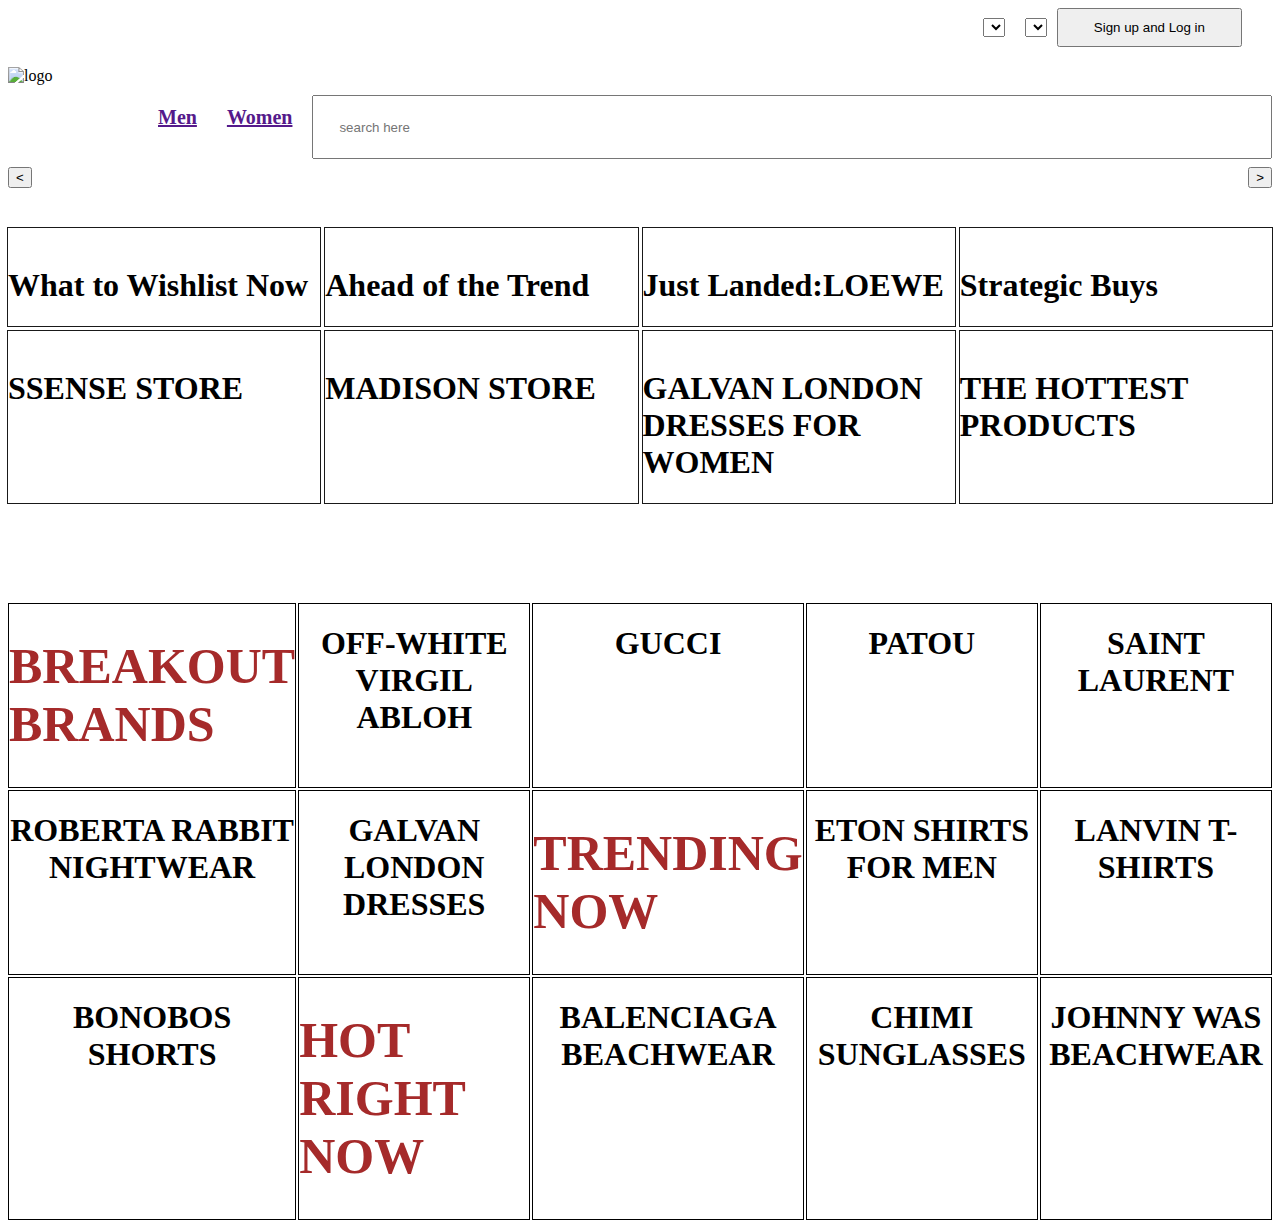
==== index.html @ 96a15fc2 "Add files via upload" ====
<!DOCTYPE html>
<html lang="en">
<head>
    <meta charset="UTF-8">
    <meta http-equiv="X-UA-Compatible" content="IE=edge">
    <meta name="viewport" content="width=device-width, initial-scale=1.0">
    <title>Document</title>
       <link rel="stylesheet" href="index.css">
</head>
<body>
    
    <!--***************************************** login and sign top**************************** -->
    <div id="top">
      <select name="
      " id=""></select>
      <select name="" id=""></select>
      <button>Sign up and Log in</button>
    </div>

    <!--****************************** nav****************************  -->
<header>
    <nav class="flex">
        <div class="left flex">
            <img src="C:\Users\vivek\Desktop\Vogue\VOGUECOM (2).png" alt="logo">
            <ul>
                <li > <a href="">Men</a></li>
                <li><a href="">Women</a></li>
            </ul>

        </div>
       
        <input type="text" placeholder="search here">
    </nav>
   
</header>
            
      <!-- ***************silde****************** -->
<div class="main-slid">

    <div><button id="prev"> 
             <</button>
    </div>

    <div class="main-carousel">
        <img src="" alt="" class="img1">
        <!-- <img src="" alt="" class="img2">
        <img src="" alt="" class="img2"> -->

        <!-- <div class="cell"> <img src="" alt=""  class="img1">
    </div>
    <div class="cell"> <img src="" alt=""  class="img1"></div> -->

    </div>
    <div><button id="next">></button></div>

</div>
    <!--******************************* midddddddd ***************************************-->
<div id="mid">
    <div>
        <img src="https://cdna.lystit.com/cms/5_C90_EA_3_D_C641_4_C59_AEE_7_729_E7036_BCF_1_ea93f2a099.PNG" alt="">
    <h1>What to Wishlist Now</h1>
    </div>

   <div>
    <img src="https://cdna.lystit.com/480/480/r/cms/f78e6396_e4f3_4c06_b8da_e9a03e5cd2e6_8a37c6d66c.png" alt="">
    <h1>Ahead of the Trend</h1>
   </div>
  <div>
    <img src="https://cdna.lystit.com/cms/791d5cce_14ec_4b7a_b6df_6cb35f1abf9c_0e299e3b12.png" alt="">
    <h1>Just Landed:LOEWE</h1>
  </div>
   <div>
    <img src="https://cdna.lystit.com/cms/Q4_Nov_Lyst_Homepage_Top_Lyst_Banner_600x600_US_8d5732b497.jpg" alt="">
    <h1>Strategic Buys</h1>
   </div>
  <div>  <img src="https://cdna.lystit.com/cms/ssense_600_x_600_woman_a1d11da9ce.jpg" alt="">
    <h1>SSENSE STORE</h1></div>
    <div>
        <img src="https://cdna.lystit.com/cms/600x600_Boden_7_Nov_6e206863ac.jpg" alt="">
   <h1>MADISON STORE</h1>
    </div>
   <div>
    <img src="https://cdna.lystit.com/cms/madison_beverly_hills_lyst_63f59bd7db.jpg" alt="">
    <h1>GALVAN LONDON DRESSES FOR WOMEN</h1>
   </div>
    <div>
        <img src="https://cdna.lystit.com/cms/b64f1667_734e_4565_ada8_f8fd0a6fefc9_0fac2b73d5.png" alt="">
   <h1>THE HOTTEST PRODUCTS</h1>
    </div>
</div>

<!--  *****************mid below********************************-->

<div id="mid-below">
    <div>
        <h1 class="bold">
            BREAKOUT <br>
            BRANDS
            </h1> 
    </div>

        <div>
            <h1>  OFF-WHITE VIRGIL ABLOH</h1>
            <img src="https://cdna.lystit.com/cms/designer_rail_off_white_co_virgil_abloh_d8c6b37a9f.jpeg" alt="">
                
        </div>
        <div>
            <h1>GUCCI</h1>
            <img src="https://cdna.lystit.com/cms/designer_rail_gucci_eca9e74796.jpg" alt="">
            
        </div>

        <div>
            <h1>PATOU</h1>
            <img src="https://cdna.lystit.com/cms/My_Post_81_76121ffa01.jpg" alt="">
            
        </div>

        <div>
            <h1>SAINT LAURENT</h1>
            <img src="https://cdna.lystit.com/cms/designer_rail_dolce_gabbana_bcb7049bb0.jpeg" alt="">
            
        </div>


        <div>
            <h1>

                ROBERTA RABBIT  NIGHTWEAR</h1>
            <img src="https://cdna.lystit.com/cms/roberta_roller_rabbit_480eb63ae6.jpg" alt="">
            
        </div>
      

        <div>
            <h1>GALVAN LONDON DRESSES</h1>
            <img src="https://cdna.lystit.com/cms/galvan_dress_cb31d2b319.jpg" alt="">
            
        </div>
        <div>
            <h1 class="bold">
                TRENDING <br>
                NOW
                </h1> 
        </div>

        <div>
            <h1>ETON SHIRTS FOR MEN</h1>
            <img src="https://cdna.lystit.com/cms/eton_sweden_shirt_da4fff6982.jpg" alt="">
            
        </div>

        <div>
            <h1>  LANVIN T-SHIRTS</h1>
            <img src="https://cdna.lystit.com/cms/lanvin_shirt_8ae9c5a0a3.jpg" alt="">
            
        </div>


        <div>
            <h1>BONOBOS SHORTS</h1>
            <img src="https://cdna.lystit.com/cms/bonobos_shorts_6a3e83ea91.jpg" alt="">
            
        </div>

        <div>
            <h1 class="bold">
                HOT RIGHT <br>
                NOW
                </h1> 
        </div>


        
        <div>
            <h1> BALENCIAGA BEACHWEAR </h1>
            <img src="https://cdna.lystit.com/cms/balenciaga_swimwear_a06622c701.jpg" alt="">
            
        </div>


        
        <div>
            <h1> CHIMI SUNGLASSES
               </h1>
            <img src="https://cdna.lystit.com/cms/chimi_sunglasses_1629b146e4.jpg" alt="">
            
        </div>

        
        <div>
            <h1>JOHNNY WAS BEACHWEAR </h1>
            <img src="https://cdna.lystit.com/cms/johnny_was_beachwear_812a36ae2c.jpg" alt="">
            
        </div>
<!-- 
        <div>

            <h1></h1>
            <img src="" alt="">
        </div> -->
</div>

</body>
</html>
<script src="INDEX.JS"></script>
---- index.css ----
.flex {
    display: flex;


}

.left>img {
    width: 100px;
    height: 100px;
}



ul {
    display: flex;
    /* justify-content: center; */
    align-items: center;
}

ul>li {
    list-style: none;
    padding: 10px;
    font-size: 20px;
    font-weight: bold;
    /* padding-left: 20px; */
    padding-right: 20px;
}

input {
    padding: 25px;
    height: 10px;
    width: 78.5%;
    margin-top: 28px;
}

#top {
    display: flex;
    justify-content: right;
    margin: auto;
    margin-bottom: 20px;

}

#top>select {
    margin: 10px;

}

#top>button {
    margin-right: 30px;
    padding: 10px 35px;
}




.main-carousel {
    display: flex;
    justify-content: space-around;
    width: 100%;
    margin: auto;
    align-items: center;
    margin-top: 20px;
}

.main-carousel img {
    width: 100%;
}



.main-slid {
    display: flex;
    align-items: center;
    justify-content: space-around;
}

#mid{
    display: grid;
    grid-template-columns: repeat(4,1fr);
    grid-template-rows: auto;
    gap: 5px;
    margin-top: 40px;
}
#mid>div>img{
width: 100%;
}

#mid-below{
    display: grid;
    grid-template-columns: repeat(5,1fr);
    grid-template-rows: auto;
    gap: 2px;
    margin-top: 100px;
}
#mid>div{
    box-shadow: rgba(255, 255, 255, 0.2) 0px 0px 0px 1px inset, rgba(0, 0, 0, 0.9) 0px 0px 0px 1px;
}
#mid-below>div>img{
    width: 100%;
    }
    #mid-below>div{
        text-align: center;
        /* box-shadow: rgba(255, 255, 255, 0.2) 0px 0px 0px 1px inset, rgba(0, 0, 0, 0.9) 0px 0px 0px 1px; */
        border: 1px solid black;
    }
.bold{
    font-weight: bolder;
    font-size: 50px;
    text-align: left;
    color: brown;
}
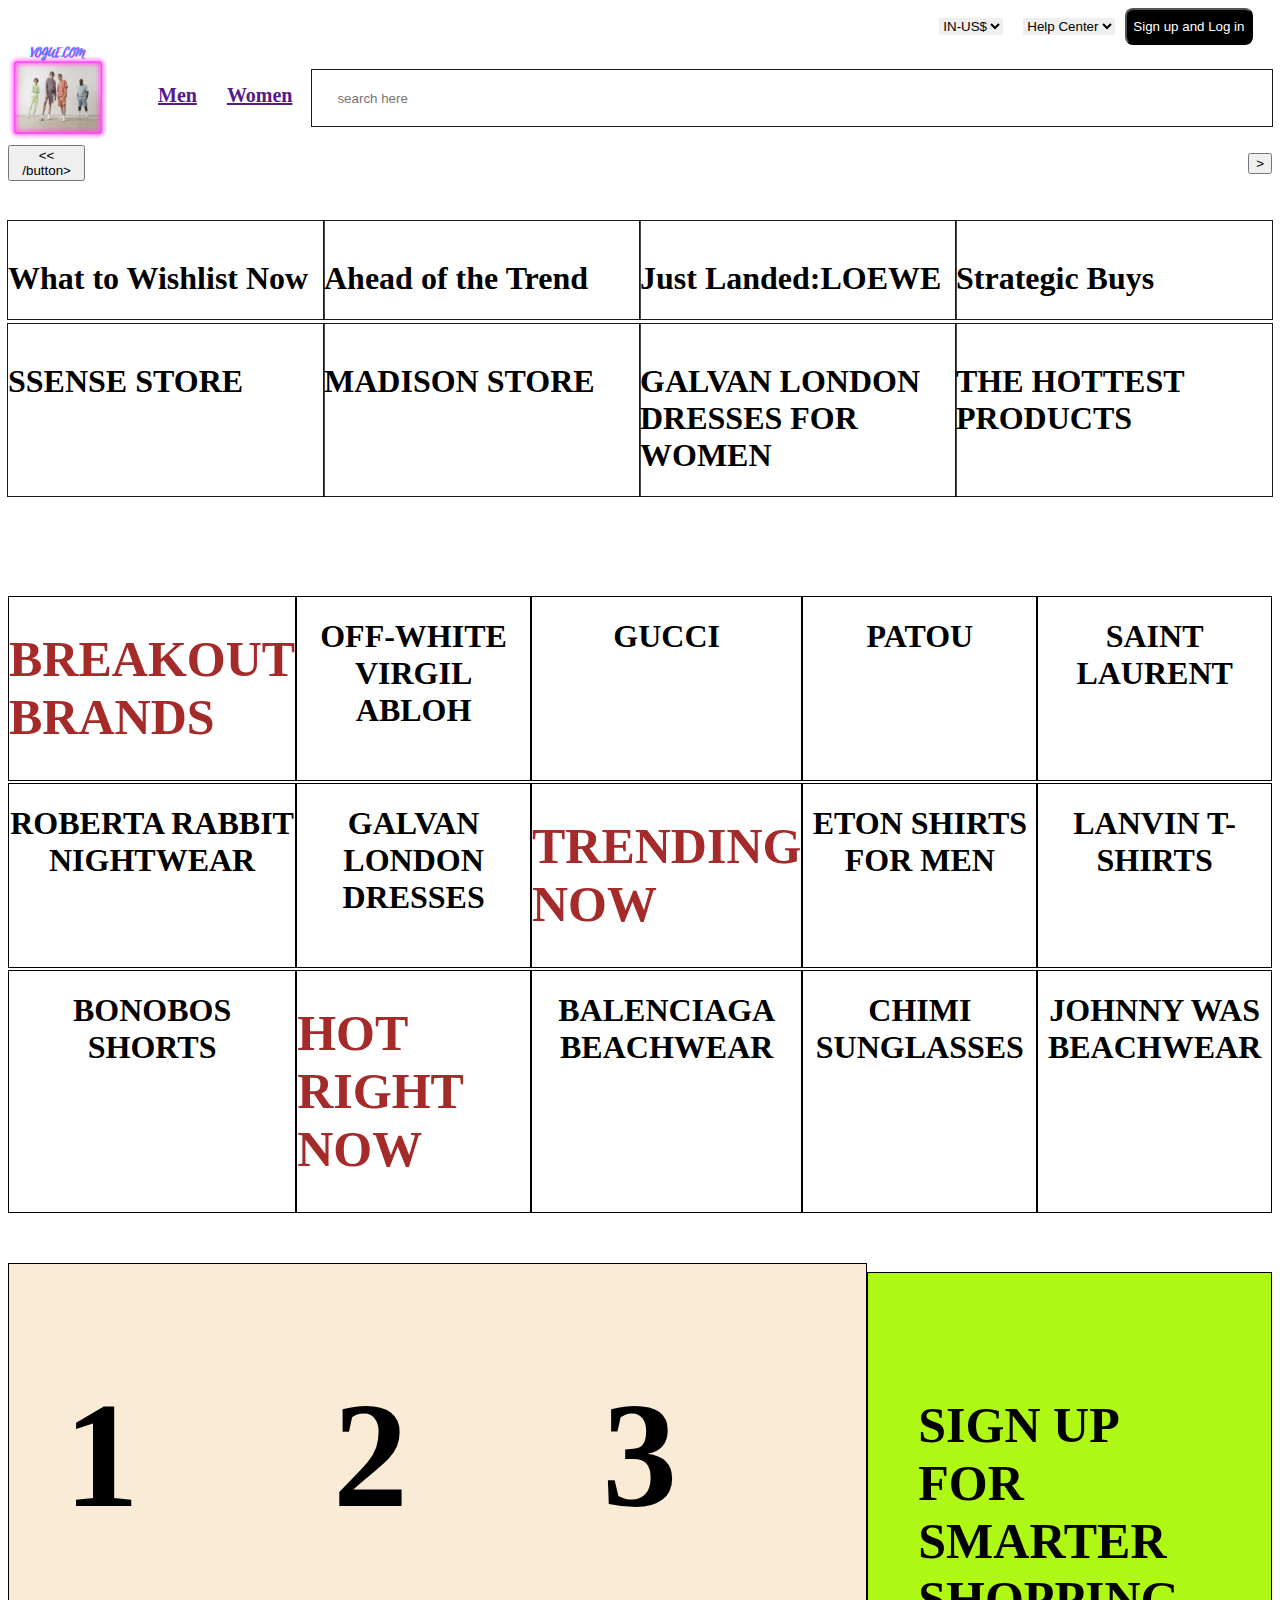
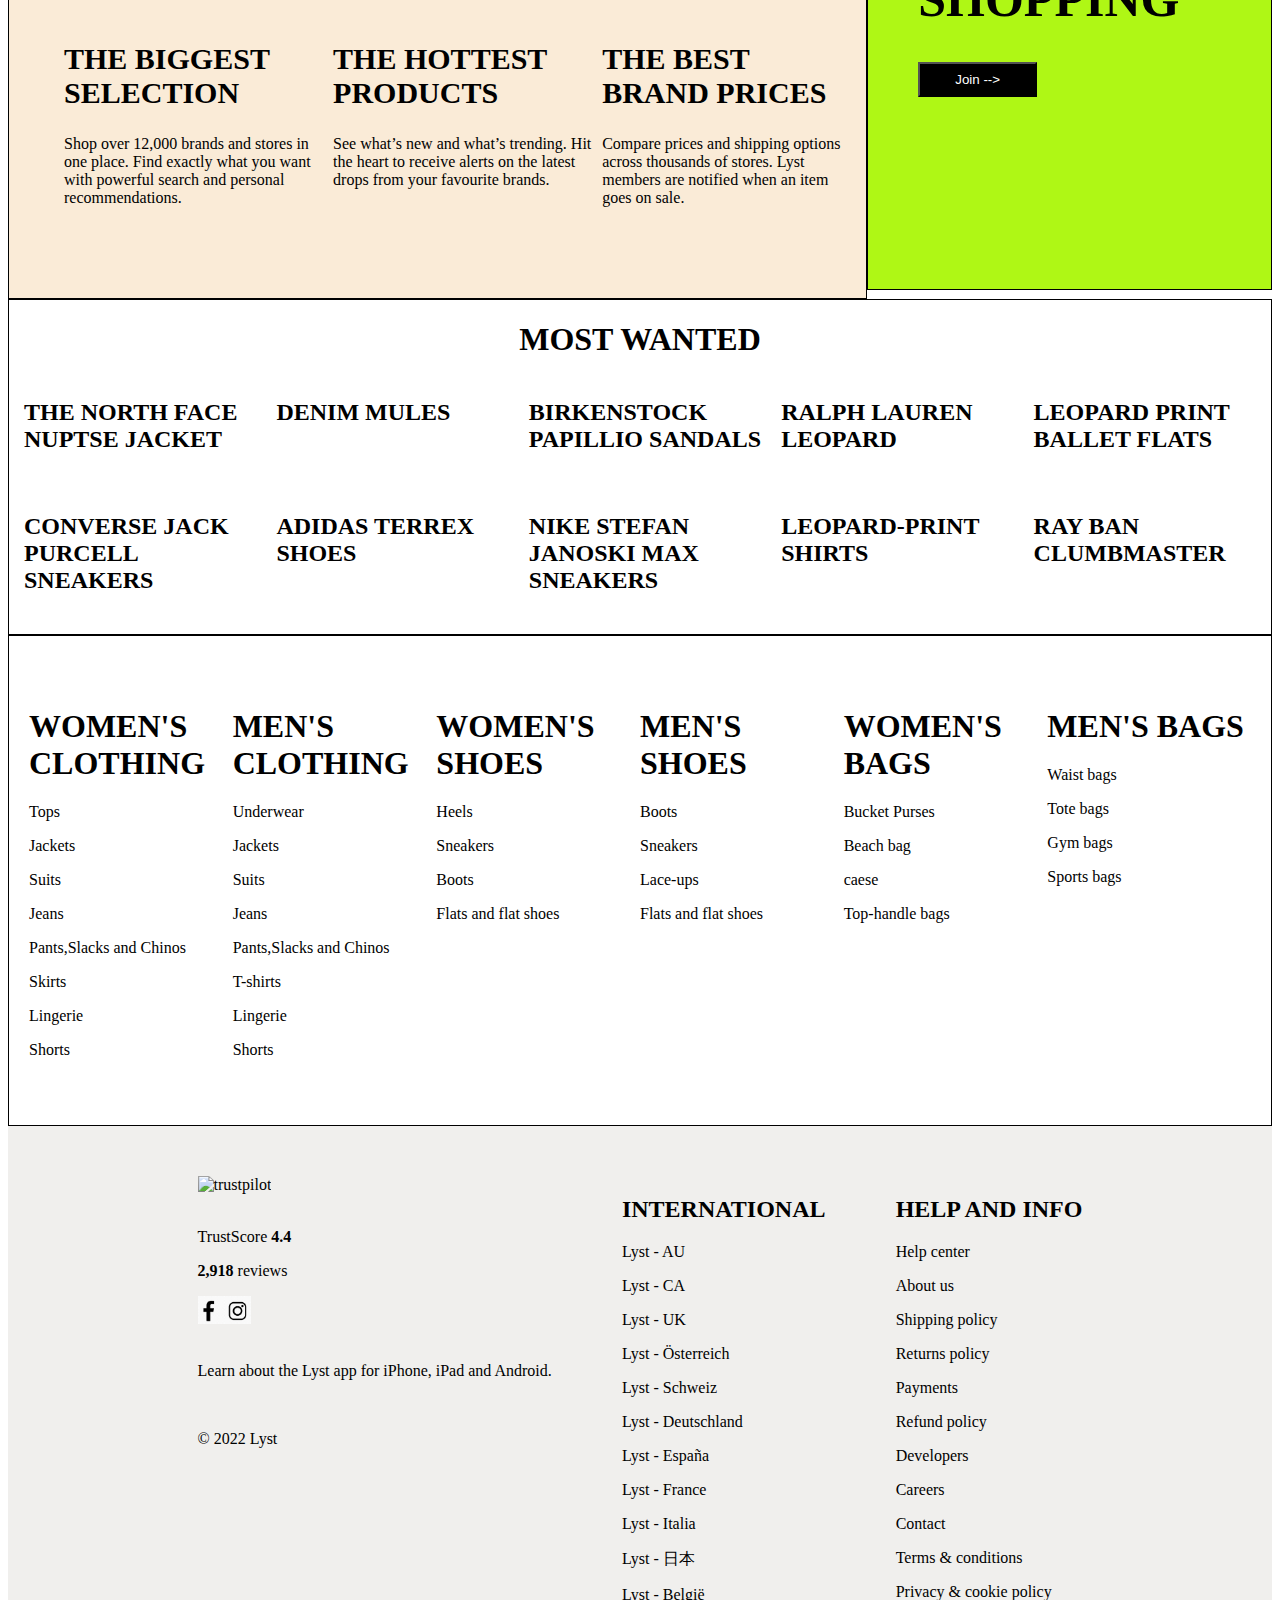
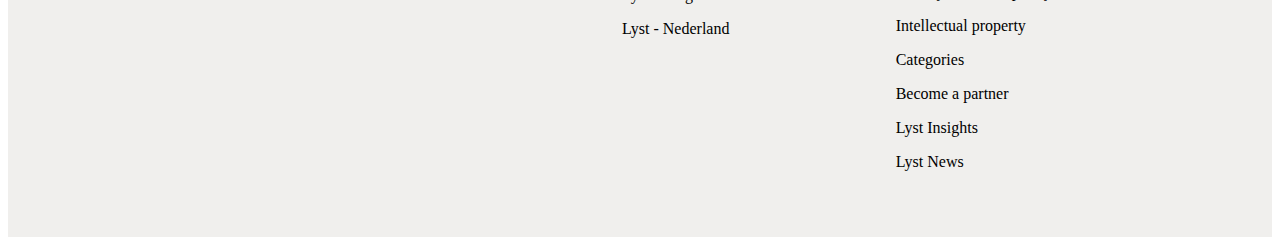
==== commit c263897d: "Day3 work" ====
--- a/index.html
+++ b/index.html
@@ -1,206 +1,415 @@
 <!DOCTYPE html>
 <html lang="en">
+
 <head>
     <meta charset="UTF-8">
     <meta http-equiv="X-UA-Compatible" content="IE=edge">
     <meta name="viewport" content="width=device-width, initial-scale=1.0">
     <title>Document</title>
-       <link rel="stylesheet" href="index.css">
+    <link rel="stylesheet" href="index.css">
 </head>
+
 <body>
-    
+
     <!--***************************************** login and sign top**************************** -->
     <div id="top">
-      <select name="
-      " id=""></select>
-      <select name="" id=""></select>
-      <button>Sign up and Log in</button>
+        <select name="
+      " id="">
+            <option value="">IN-US$</option>
+        </select>
+        <select name="" id="">
+            <!-- <option value="">Help</option> -->
+            <option value="">Help Center</option>
+            <option value="">Contact us</option>
+            <option value="">About us</option>
+            <option value="">Careers</option>
+        </select>
+        <button>Sign up and Log in</button>
     </div>
 
     <!--****************************** nav****************************  -->
-<header>
-    <nav class="flex">
-        <div class="left flex">
-            <img src="C:\Users\vivek\Desktop\Vogue\VOGUECOM (2).png" alt="logo">
-            <ul>
-                <li > <a href="">Men</a></li>
-                <li><a href="">Women</a></li>
-            </ul>
-
-        </div>
-       
-        <input type="text" placeholder="search here">
-    </nav>
-   
-</header>
-            
-      <!-- ***************silde****************** -->
-<div class="main-slid">
-
-    <div><button id="prev"> 
-             <</button>
-    </div>
-
-    <div class="main-carousel">
-        <img src="" alt="" class="img1">
-        <!-- <img src="" alt="" class="img2">
+    <header>
+        <nav class="flex">
+            <div class="left flex">
+                <img src="./VOGUECOM (2).png" alt="logo">
+                <ul>
+                    <li> <a href="">Men</a></li>
+                    <li><a href="">Women</a></li>
+                </ul>
+
+            </div>
+
+            <input type="text" placeholder="search here">
+        </nav>
+
+    </header>
+
+    <!-- ***************silde****************** -->
+    <div class="main-slid">
+
+        <div><button id="prev">
+                << /button>
+        </div>
+
+        <div class="main-carousel">
+            <img src="" alt="" class="img1">
+            <!-- <img src="" alt="" class="img2">
         <img src="" alt="" class="img2"> -->
 
-        <!-- <div class="cell"> <img src="" alt=""  class="img1">
+            <!-- <div class="cell"> <img src="" alt=""  class="img1">
     </div>
     <div class="cell"> <img src="" alt=""  class="img1"></div> -->
 
-    </div>
-    <div><button id="next">></button></div>
-
-</div>
+        </div>
+        <div><button id="next">></button></div>
+
+    </div>
     <!--******************************* midddddddd ***************************************-->
-<div id="mid">
-    <div>
-        <img src="https://cdna.lystit.com/cms/5_C90_EA_3_D_C641_4_C59_AEE_7_729_E7036_BCF_1_ea93f2a099.PNG" alt="">
-    <h1>What to Wishlist Now</h1>
-    </div>
-
-   <div>
-    <img src="https://cdna.lystit.com/480/480/r/cms/f78e6396_e4f3_4c06_b8da_e9a03e5cd2e6_8a37c6d66c.png" alt="">
-    <h1>Ahead of the Trend</h1>
-   </div>
-  <div>
-    <img src="https://cdna.lystit.com/cms/791d5cce_14ec_4b7a_b6df_6cb35f1abf9c_0e299e3b12.png" alt="">
-    <h1>Just Landed:LOEWE</h1>
-  </div>
-   <div>
-    <img src="https://cdna.lystit.com/cms/Q4_Nov_Lyst_Homepage_Top_Lyst_Banner_600x600_US_8d5732b497.jpg" alt="">
-    <h1>Strategic Buys</h1>
-   </div>
-  <div>  <img src="https://cdna.lystit.com/cms/ssense_600_x_600_woman_a1d11da9ce.jpg" alt="">
-    <h1>SSENSE STORE</h1></div>
-    <div>
-        <img src="https://cdna.lystit.com/cms/600x600_Boden_7_Nov_6e206863ac.jpg" alt="">
-   <h1>MADISON STORE</h1>
-    </div>
-   <div>
-    <img src="https://cdna.lystit.com/cms/madison_beverly_hills_lyst_63f59bd7db.jpg" alt="">
-    <h1>GALVAN LONDON DRESSES FOR WOMEN</h1>
-   </div>
-    <div>
-        <img src="https://cdna.lystit.com/cms/b64f1667_734e_4565_ada8_f8fd0a6fefc9_0fac2b73d5.png" alt="">
-   <h1>THE HOTTEST PRODUCTS</h1>
-    </div>
-</div>
-
-<!--  *****************mid below********************************-->
-
-<div id="mid-below">
-    <div>
-        <h1 class="bold">
-            BREAKOUT <br>
-            BRANDS
-            </h1> 
-    </div>
-
-        <div>
-            <h1>  OFF-WHITE VIRGIL ABLOH</h1>
+    <div id="mid">
+        <div>
+            <img src="https://cdna.lystit.com/cms/5_C90_EA_3_D_C641_4_C59_AEE_7_729_E7036_BCF_1_ea93f2a099.PNG" alt="">
+            <h1>What to Wishlist Now</h1>
+        </div>
+
+        <div>
+            <img src="https://cdna.lystit.com/480/480/r/cms/f78e6396_e4f3_4c06_b8da_e9a03e5cd2e6_8a37c6d66c.png" alt="">
+            <h1>Ahead of the Trend</h1>
+        </div>
+        <div>
+            <img src="https://cdna.lystit.com/cms/791d5cce_14ec_4b7a_b6df_6cb35f1abf9c_0e299e3b12.png" alt="">
+            <h1>Just Landed:LOEWE</h1>
+        </div>
+        <div>
+            <img src="https://cdna.lystit.com/cms/Q4_Nov_Lyst_Homepage_Top_Lyst_Banner_600x600_US_8d5732b497.jpg"
+                alt="">
+            <h1>Strategic Buys</h1>
+        </div>
+        <div> <img src="https://cdna.lystit.com/cms/ssense_600_x_600_woman_a1d11da9ce.jpg" alt="">
+            <h1>SSENSE STORE</h1>
+        </div>
+        <div>
+            <img src="https://cdna.lystit.com/cms/600x600_Boden_7_Nov_6e206863ac.jpg" alt="">
+            <h1>MADISON STORE</h1>
+        </div>
+        <div>
+            <img src="https://cdna.lystit.com/cms/madison_beverly_hills_lyst_63f59bd7db.jpg" alt="">
+            <h1>GALVAN LONDON DRESSES FOR WOMEN</h1>
+        </div>
+        <div>
+            <img src="https://cdna.lystit.com/cms/b64f1667_734e_4565_ada8_f8fd0a6fefc9_0fac2b73d5.png" alt="">
+            <h1>THE HOTTEST PRODUCTS</h1>
+        </div>
+    </div>
+
+    <!--  *****************mid below********************************-->
+
+    <div id="mid-below">
+        <div>
+            <h1 class="bold">
+                BREAKOUT <br>
+                BRANDS
+            </h1>
+        </div>
+
+        <div>
+            <h1> OFF-WHITE VIRGIL ABLOH</h1>
             <img src="https://cdna.lystit.com/cms/designer_rail_off_white_co_virgil_abloh_d8c6b37a9f.jpeg" alt="">
-                
+
         </div>
         <div>
             <h1>GUCCI</h1>
             <img src="https://cdna.lystit.com/cms/designer_rail_gucci_eca9e74796.jpg" alt="">
-            
+
         </div>
 
         <div>
             <h1>PATOU</h1>
             <img src="https://cdna.lystit.com/cms/My_Post_81_76121ffa01.jpg" alt="">
-            
+
         </div>
 
         <div>
             <h1>SAINT LAURENT</h1>
             <img src="https://cdna.lystit.com/cms/designer_rail_dolce_gabbana_bcb7049bb0.jpeg" alt="">
-            
+
         </div>
 
 
         <div>
             <h1>
 
-                ROBERTA RABBIT  NIGHTWEAR</h1>
+                ROBERTA RABBIT NIGHTWEAR</h1>
             <img src="https://cdna.lystit.com/cms/roberta_roller_rabbit_480eb63ae6.jpg" alt="">
-            
-        </div>
-      
+
+        </div>
+
 
         <div>
             <h1>GALVAN LONDON DRESSES</h1>
             <img src="https://cdna.lystit.com/cms/galvan_dress_cb31d2b319.jpg" alt="">
-            
+
         </div>
         <div>
             <h1 class="bold">
                 TRENDING <br>
                 NOW
-                </h1> 
+            </h1>
         </div>
 
         <div>
             <h1>ETON SHIRTS FOR MEN</h1>
             <img src="https://cdna.lystit.com/cms/eton_sweden_shirt_da4fff6982.jpg" alt="">
-            
-        </div>
-
-        <div>
-            <h1>  LANVIN T-SHIRTS</h1>
+
+        </div>
+
+        <div>
+            <h1> LANVIN T-SHIRTS</h1>
             <img src="https://cdna.lystit.com/cms/lanvin_shirt_8ae9c5a0a3.jpg" alt="">
-            
+
         </div>
 
 
         <div>
             <h1>BONOBOS SHORTS</h1>
             <img src="https://cdna.lystit.com/cms/bonobos_shorts_6a3e83ea91.jpg" alt="">
-            
+
         </div>
 
         <div>
             <h1 class="bold">
                 HOT RIGHT <br>
                 NOW
-                </h1> 
-        </div>
-
-
-        
+            </h1>
+        </div>
+
+
+
         <div>
             <h1> BALENCIAGA BEACHWEAR </h1>
             <img src="https://cdna.lystit.com/cms/balenciaga_swimwear_a06622c701.jpg" alt="">
-            
-        </div>
-
-
-        
+
+        </div>
+
+
+
         <div>
             <h1> CHIMI SUNGLASSES
-               </h1>
+            </h1>
             <img src="https://cdna.lystit.com/cms/chimi_sunglasses_1629b146e4.jpg" alt="">
-            
-        </div>
-
-        
+
+        </div>
+
+
         <div>
             <h1>JOHNNY WAS BEACHWEAR </h1>
             <img src="https://cdna.lystit.com/cms/johnny_was_beachwear_812a36ae2c.jpg" alt="">
-            
-        </div>
-<!-- 
+
+        </div>
+        <!-- 
         <div>
 
             <h1></h1>
             <img src="" alt="">
         </div> -->
+    </div>
+
+
+    <!-- *********************************below 2nd part********************************* -->
+
+
+    <div id="bx">
+        <div class="xx">
+            <div>
+                <h1>1</h1>
+                <h2>THE BIGGEST SELECTION</h2>
+                <p>Shop over 12,000 brands and stores in one place.
+                    Find exactly what you want with powerful search and personal recommendations.</p>
+
+            </div>
+            <div>
+                <h1>2</h1>
+                <h2>THE HOTTEST PRODUCTS</h2>
+                <p>See what’s new and what’s trending.
+                    Hit the heart to receive alerts on the latest drops from your favourite brands.</p>
+            </div>
+            <div>
+                <h1>3</h1>
+                <h2>THE BEST BRAND PRICES</h2>
+                <p>Compare prices and shipping options across thousands of stores.
+
+                    Lyst members are notified when an item goes on sale.</p>
+            </div>
+        </div>
+        <div class="yy">
+            <h1>SIGN UP <br> FOR <br> SMARTER <br> SHOPPING</h1>
+            <button>Join --></button>
+        </div>
+    </div>
+
+    <!-- **************************word part********************** -->
+
+    <div id="word">
+        <h1>
+            MOST WANTED
+        </h1>
+        <div class="W1">
+            <div>
+                <H2>THE NORTH FACE NUPTSE JACKET</H2>
+            </div>
+            <div>
+                <H2>DENIM MULES</H2>
+            </div>
+            <div>
+                <H2>BIRKENSTOCK PAPILLIO SANDALS</H2>
+            </div>
+            <div>
+                <H2>RALPH LAUREN LEOPARD</H2>
+            </div>
+            <div>
+                <h2>LEOPARD PRINT BALLET FLATS</h2>
+            </div>
+        </div>
+        <div class="W1">
+            <div>
+                <h2>CONVERSE JACK PURCELL SNEAKERS</h2>
+            </div>
+            <div>
+                <H2>ADIDAS TERREX SHOES</H2>
+            </div>
+            <div>
+                <H2>NIKE STEFAN JANOSKI MAX SNEAKERS</H2>
+            </div>
+            <div>
+                <h2>LEOPARD-PRINT SHIRTS</H2>
+            </div>
+            <div>
+                <h2>RAY BAN CLUMBMASTER</H2>
+            </div>
+        </div>
+
+    </div>
+
+    <div class="below2">
+
+        <div class="rotate">
+            <h1>WOMEN'S CLOTHING</h1>
+
+            <P>Tops</P>
+            <P>Jackets</P>
+            <P>Suits</P>
+            <P>Jeans</P>
+            <P>Pants,Slacks and Chinos</P>
+            <P>Skirts</P>
+            <P>Lingerie</P>
+            <p>Shorts</p>
+
+
+
+        </div>
+
+        <div class="rotate">
+            <h1>MEN'S CLOTHING</h1>
+            <P>Underwear</P>
+            <P>Jackets</P>
+            <P>Suits</P>
+            <P>Jeans</P>
+            <P>Pants,Slacks and Chinos</P>
+            <P>T-shirts</P>
+            <P>Lingerie</P>
+            <p>Shorts</p>
+        </div>
+        <div class="rotate">
+            <h1>WOMEN'S SHOES</h1>
+            <P>Heels</P>
+            <P>Sneakers</P>
+            <P>Boots</P>
+            <P>Flats and flat shoes</P>
+        </div>
+        <div class="rotate">
+            <h1>MEN'S SHOES</h1>
+            <P>Boots</P>
+            <P>Sneakers</P>
+            <P>Lace-ups</P>
+            <P>Flats and flat shoes</P>
+        </div>
+        <div class="rotate">
+            <h1>WOMEN'S BAGS</h1>
+            <P>Bucket Purses</P>
+            <P>Beach bag</P>
+            <P>caese</P>
+            <P>Top-handle bags</P>
+        </div>
+        <div class="rotate">
+            <h1>MEN'S BAGS</h1>
+            <P>Waist bags</P>
+            <P>Tote bags</P>
+            <P>Gym bags</P>
+            <P>Sports bags</P>
+        </div>
+
+    </div>
+
+<div id="main-footer">
+    <div id="footer">
+
+        <div id="f1">
+            <div class="trust">
+                <div> <img width="30%" src="https://cdn.trustpilot.net/brand-assets/1.1.0/logo-white.svg"
+                        alt="trustpilot"></div>
+            
+            </div>
+            <div>
+                <img width="25%" src="https://cdn.trustpilot.net/brand-assets/4.1.0/stars/stars-4.5.svg" alt="">
+                <p>TrustScore <b>4.4</b></p>
+                <p><b>2,918 </b>reviews</p>
+                <img width="15%" src="[data-uri]"
+                    alt="">
+            </div>
+            <div>
+                <img width="35%" src="https://hushed.com/wp-content/uploads/2019/07/image4.png" alt="">
+            </div>
+            <p>Learn about the Lyst app for iPhone, iPad and Android.</p>
+            <br>
+            <p>© 2022 Lyst</p>
+        </div>
+        <div id="f2">
+
+            <h2>INTERNATIONAL</h2>
+            <P> Lyst - AU</P>
+            <P>Lyst - CA</P>
+            <P>Lyst - UK</P>
+            <P>Lyst - Österreich</P>
+            <P>Lyst - Schweiz</P>
+            <P>Lyst - Deutschland</P>
+            <P>Lyst - España</P>
+            <P>Lyst - France</P>
+            <P>Lyst - Italia</P>
+            <P>Lyst - 日本</P>
+            <P>Lyst - België</P>
+            <P>Lyst - Nederland</P>
+        </div>
+        <div id="f3">
+            <H2>HELP AND INFO</H2>
+            <P>Help center</P>
+            <P>About us</P>
+            <P>Shipping policy</P>
+            <P>Returns policy</P>
+            <P>Payments</P>
+            <P>Refund policy</P>
+            <P>Developers</P>
+            <P>Careers</P>
+            <P>Contact</P>
+            <P>Terms & conditions</P>
+            <P>Privacy & cookie policy</P>
+            <P>Intellectual property</P>
+            <P>Categories</P>
+            <P>Become a partner</P>
+            <P>Lyst Insights</P>
+            <P>Lyst News</P>
+        </div>
+    </div>
 </div>
-
 </body>
+
 </html>
 <script src="INDEX.JS"></script>--- a/index.css
+++ b/index.css
@@ -28,29 +28,33 @@
 
 input {
     padding: 25px;
-    height: 10px;
-    width: 78.5%;
-    margin-top: 28px;
+    height: 6px;
+    width: 75%;
+    margin-top: 25px;
+    box-shadow: rgba(255, 255, 255, 0.2) 0px 0px 0px 1px inset, rgba(0, 0, 0, 0.9) 0px 0px 0px 1px;
+    border: none;
+
 }
 
 #top {
     display: flex;
     justify-content: right;
     margin: auto;
-    margin-bottom: 20px;
 
 }
 
 #top>select {
     margin: 10px;
-
+    border: none;
 }
 
 #top>button {
-    margin-right: 30px;
-    padding: 10px 35px;
-}
-
+    margin-right: 19.5px;
+    padding: 6px;
+    background-color: black;
+    color: white;
+    border-radius: 8px;
+}
 
 
 
@@ -75,38 +79,181 @@
     justify-content: space-around;
 }
 
-#mid{
-    display: grid;
-    grid-template-columns: repeat(4,1fr);
-    grid-template-rows: auto;
-    gap: 5px;
+#mid {
+    display: grid;
+    grid-template-columns: repeat(4, 1fr);
+    grid-template-rows: auto;
+    gap: 5px 0px;
     margin-top: 40px;
 }
-#mid>div>img{
-width: 100%;
-}
-
-#mid-below{
-    display: grid;
-    grid-template-columns: repeat(5,1fr);
-    grid-template-rows: auto;
-    gap: 2px;
+
+#mid>div>img {
+    width: 100%;
+}
+
+#mid-below {
+    display: grid;
+    grid-template-columns: repeat(5, 1fr);
+    grid-template-rows: auto;
+    gap: 2px 0px;
     margin-top: 100px;
 }
-#mid>div{
+
+#mid>div {
     box-shadow: rgba(255, 255, 255, 0.2) 0px 0px 0px 1px inset, rgba(0, 0, 0, 0.9) 0px 0px 0px 1px;
 }
-#mid-below>div>img{
-    width: 100%;
-    }
-    #mid-below>div{
-        text-align: center;
-        /* box-shadow: rgba(255, 255, 255, 0.2) 0px 0px 0px 1px inset, rgba(0, 0, 0, 0.9) 0px 0px 0px 1px; */
-        border: 1px solid black;
-    }
-.bold{
+
+#mid-below>div>img {
+    width: 100%;
+}
+
+#mid-below>div {
+    text-align: center;
+    /* box-shadow: rgba(255, 255, 255, 0.2) 0px 0px 0px 1px inset, rgba(0, 0, 0, 0.9) 0px 0px 0px 1px; */
+    border: 1px solid black;
+}
+
+.bold {
     font-weight: bolder;
     font-size: 50px;
     text-align: left;
     color: brown;
 }
+
+#bx {
+    display: flex;
+    /* justify-content: space-evenly; */
+    width: 100%;
+    /* margin-left: 30px; */
+    /* padding: 0px 60px; */
+    /* height: 70vh; */
+    margin-top: 50px;
+}
+
+.xx {
+    display: flex;
+    justify-content: space-evenly;
+    width: 80%;
+    margin: auto;
+    border: 1px solid black;
+    background-color: antiquewhite;
+    /* padding-left: 0px; */
+    padding-left: 50px;
+    padding-bottom: 70px;
+}
+
+.yy {
+    width: 30%;
+    text-align: left;
+    margin: auto;
+    padding: 90px 50px;
+    border: 1px solid black;
+    padding-bottom: 192px;
+
+    background-color: rgb(175, 247, 21)
+}
+
+.xx>div>h1 {
+    font-size: 150px;
+    font-weight: bolder;
+
+}
+
+.xx>div>h2 {
+    font-size: 30px;
+    font-weight: bold;
+}
+
+.xx>div {
+    height: auto;
+    width: 100%;
+    text-align: left;
+    margin: 5px;
+
+}
+
+.yy>button {
+    padding: 8px 35px;
+    background-color: black;
+    color: white;
+}
+
+.yy>h1 {
+    font-size: 50px;
+    /* font-weight: bold; */
+
+
+}
+
+.yy:hover {
+    background-color: rgb(204, 155, 249);
+}
+
+
+.W1 {
+    display: grid;
+    grid-template-columns: repeat(5, 1fr);
+    grid-template-rows: auto;
+    gap: 15px ;
+    margin: 20px 0px;
+    padding-left: 15px;
+}
+
+#word {
+    border: 1px solid black;
+}
+
+#word>h1 {
+    text-align: center;
+    /* transform: rotate(-90deg); */
+}
+
+.W1>div:hover {
+    color: blueviolet;
+}
+
+.below2 {
+    display: grid;
+    grid-template-columns: repeat(6, 1fr);
+    grid-template-rows: auto;
+    padding: 50px 20px;
+    border: 1px solid black;
+
+}
+
+.rotate>h1:hover {
+    color: blueviolet;
+}
+
+.rotate>p:hover {
+    text-decoration: underline;
+}
+
+
+#footer{
+display: flex;
+width: 70%;
+height: auto;
+justify-content: space-between;
+margin: auto;
+padding: 50px 0px;
+}
+/* #f1{
+   
+
+}
+#f2{
+    margin-right: 30px;
+} */
+#main-footer{
+    background-color: rgb(240, 239, 237);
+}
+#f1>p:hover{
+    text-decoration: underline;
+}
+#f2>p:hover{
+    text-decoration: underline;
+}
+#f3>p:hover{
+    text-decoration: underline;
+}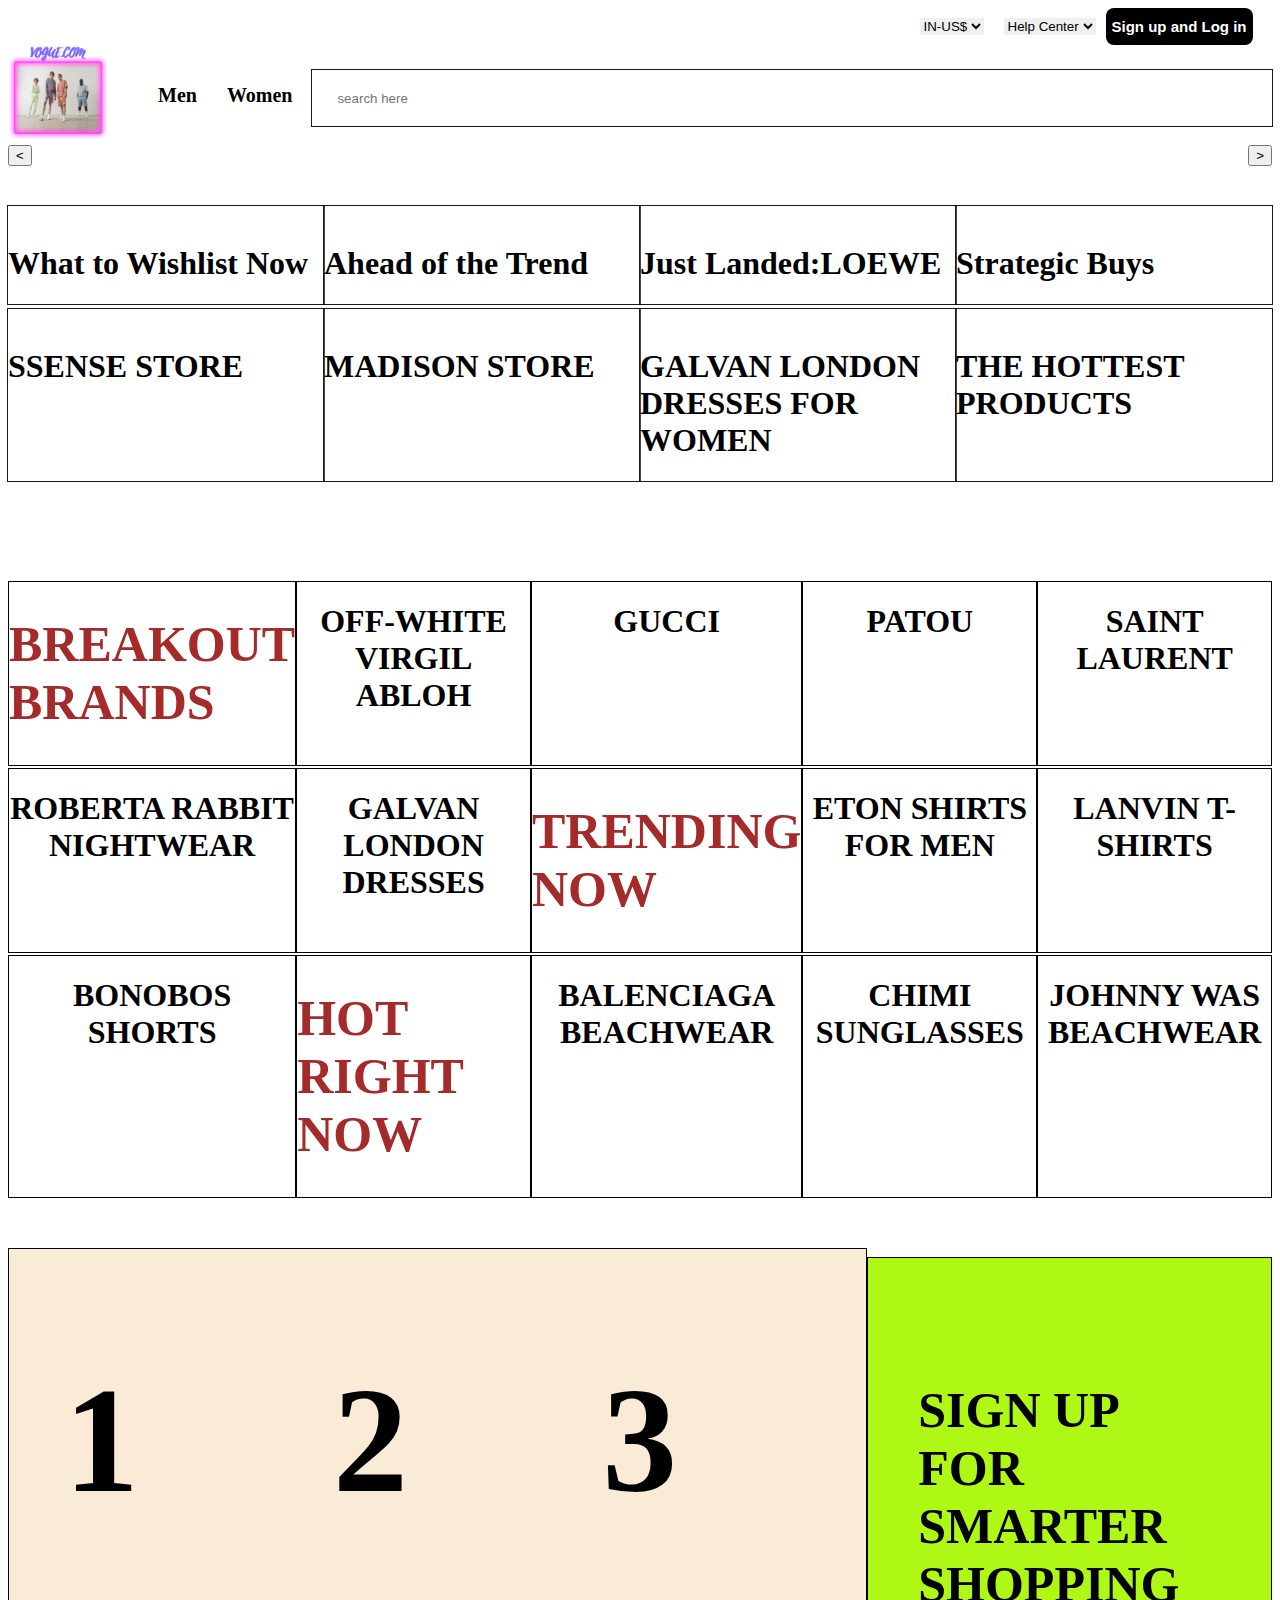
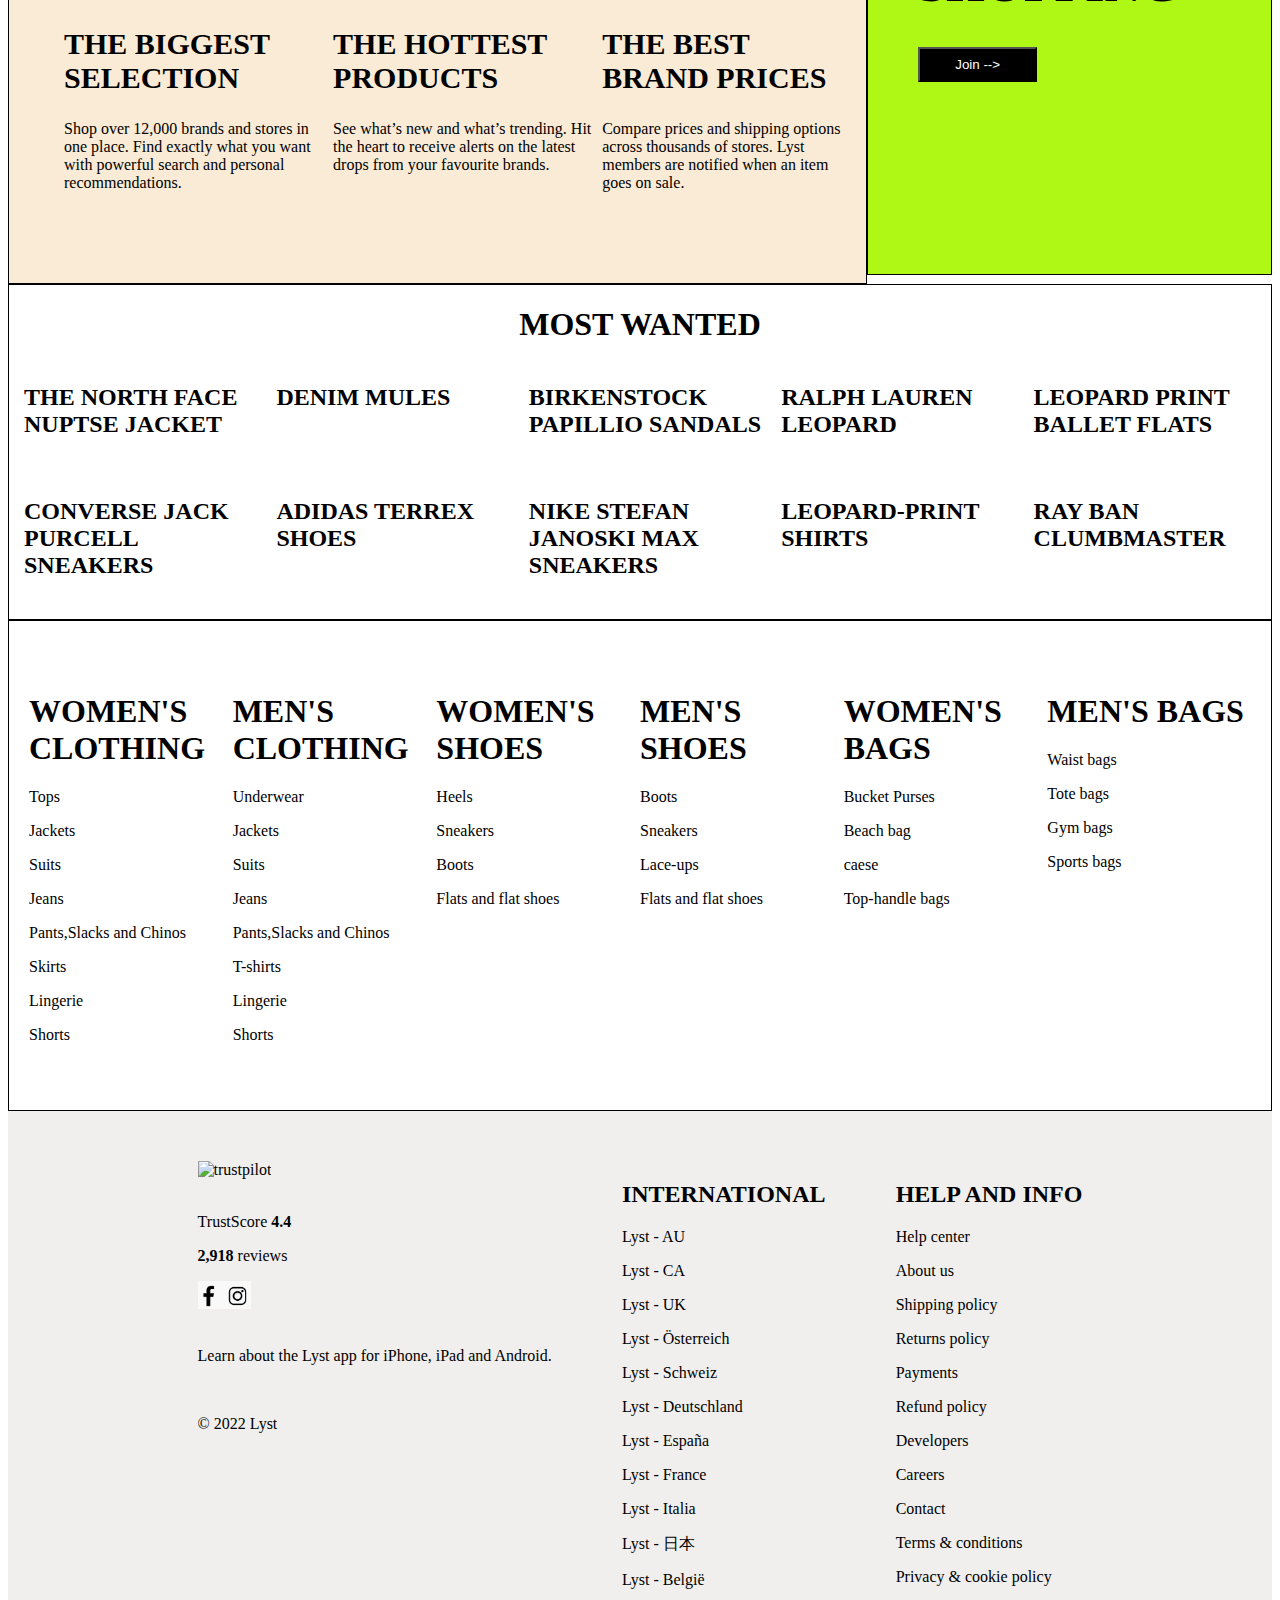
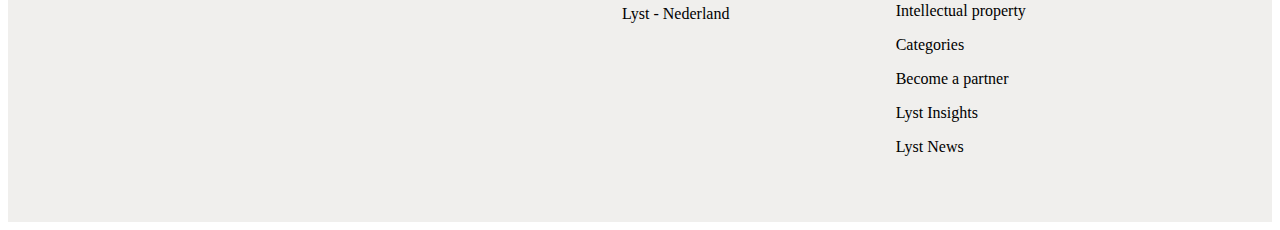
==== commit f7b79fae: "Merge pull request #11 from MrVivek30/Day-4" ====
--- a/index.html
+++ b/index.html
@@ -24,17 +24,17 @@
             <option value="">About us</option>
             <option value="">Careers</option>
         </select>
-        <button>Sign up and Log in</button>
+        <button id="vbutton"> <a href="login.html" id="a"><b> Sign up and Log in</b> </a></button>
     </div>
 
     <!--****************************** nav****************************  -->
     <header>
         <nav class="flex">
             <div class="left flex">
-                <img src="./VOGUECOM (2).png" alt="logo">
+               <img src="./VOGUECOM (2).png" alt="logo">
                 <ul>
-                    <li> <a href="">Men</a></li>
-                    <li><a href="">Women</a></li>
+                    <li> <a href="Products.html">Men</a></li>
+                    <li><a href="Products.html">Women</a></li>
                 </ul>
 
             </div>
@@ -45,10 +45,10 @@
     </header>
 
     <!-- ***************silde****************** -->
-    <div class="main-slid">
+   <a href="Products.html"><div class="main-slid">
 
         <div><button id="prev">
-                << /button>
+                <</button>
         </div>
 
         <div class="main-carousel">
@@ -64,8 +64,9 @@
         <div><button id="next">></button></div>
 
     </div>
+</a> 
     <!--******************************* midddddddd ***************************************-->
-    <div id="mid">
+    <a href="Products.html"> <div id="mid">
         <div>
             <img src="https://cdna.lystit.com/cms/5_C90_EA_3_D_C641_4_C59_AEE_7_729_E7036_BCF_1_ea93f2a099.PNG" alt="">
             <h1>What to Wishlist Now</h1>
@@ -100,10 +101,10 @@
             <h1>THE HOTTEST PRODUCTS</h1>
         </div>
     </div>
-
+</a>
     <!--  *****************mid below********************************-->
 
-    <div id="mid-below">
+    <a href="Products.html">   <div id="mid-below">
         <div>
             <h1 class="bold">
                 BREAKOUT <br>
@@ -212,12 +213,13 @@
             <img src="" alt="">
         </div> -->
     </div>
+    </a>
 
 
     <!-- *********************************below 2nd part********************************* -->
 
 
-    <div id="bx">
+    <a href="Products.html"> <div id="bx">
         <div class="xx">
             <div>
                 <h1>1</h1>
@@ -245,10 +247,10 @@
             <button>Join --></button>
         </div>
     </div>
-
+</a>
     <!-- **************************word part********************** -->
 
-    <div id="word">
+<a href="Products.html"><div id="word">
         <h1>
             MOST WANTED
         </h1>
@@ -348,7 +350,8 @@
         </div>
 
     </div>
-
+</a> 
+<a href="Products.html">
 <div id="main-footer">
     <div id="footer">
 
@@ -409,6 +412,7 @@
         </div>
     </div>
 </div>
+</a>
 </body>
 
 </html>
--- a/index.css
+++ b/index.css
@@ -48,12 +48,20 @@
     border: none;
 }
 
-#top>button {
+#vbutton{
     margin-right: 19.5px;
     padding: 6px;
-    background-color: black;
+    background-color:black;
     color: white;
     border-radius: 8px;
+    border: none;
+}
+#a{
+    text-decoration: none;
+    color: white;
+    font-weight: bold;
+    font-size: 15px;
+    font-family:sans-serif
 }
 
 
@@ -256,4 +264,11 @@
 }
 #f3>p:hover{
     text-decoration: underline;
+}
+a{
+    text-decoration: none;
+    color: black;
+}
+a:hover{
+    
 }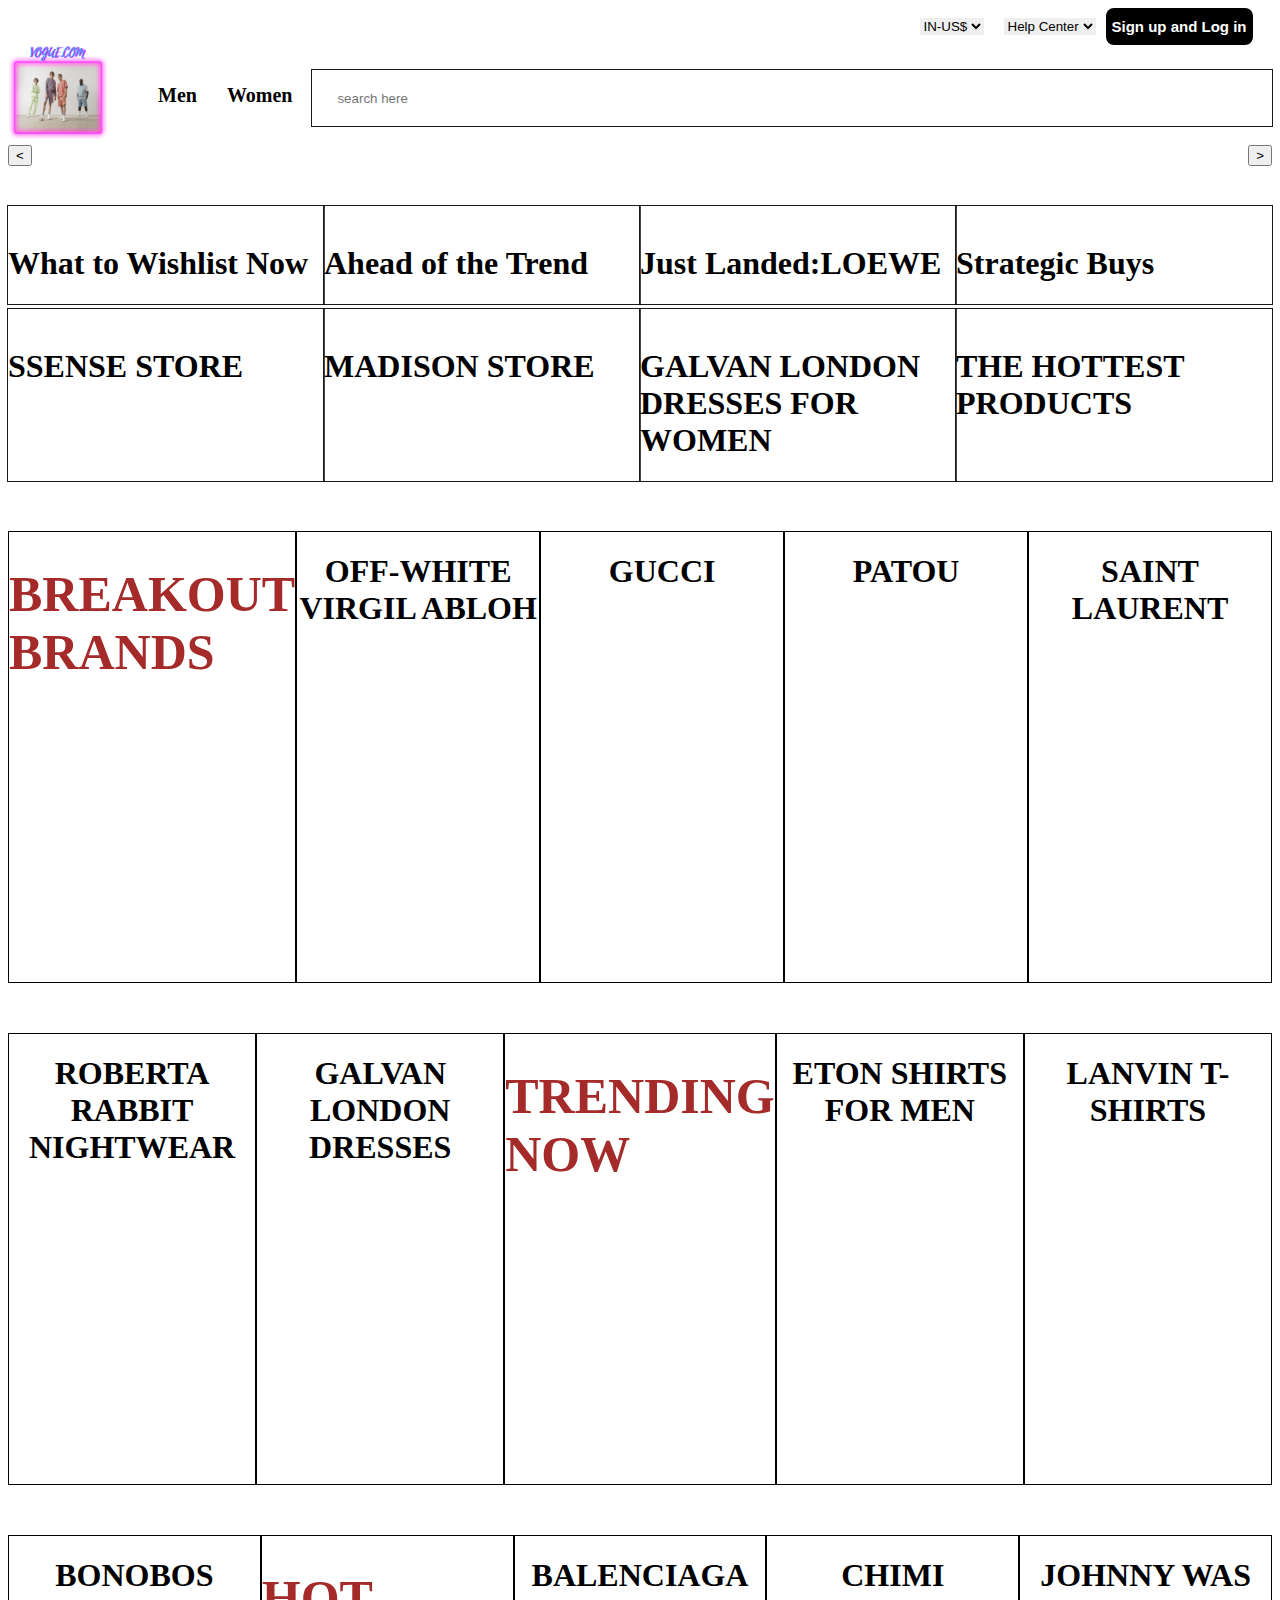
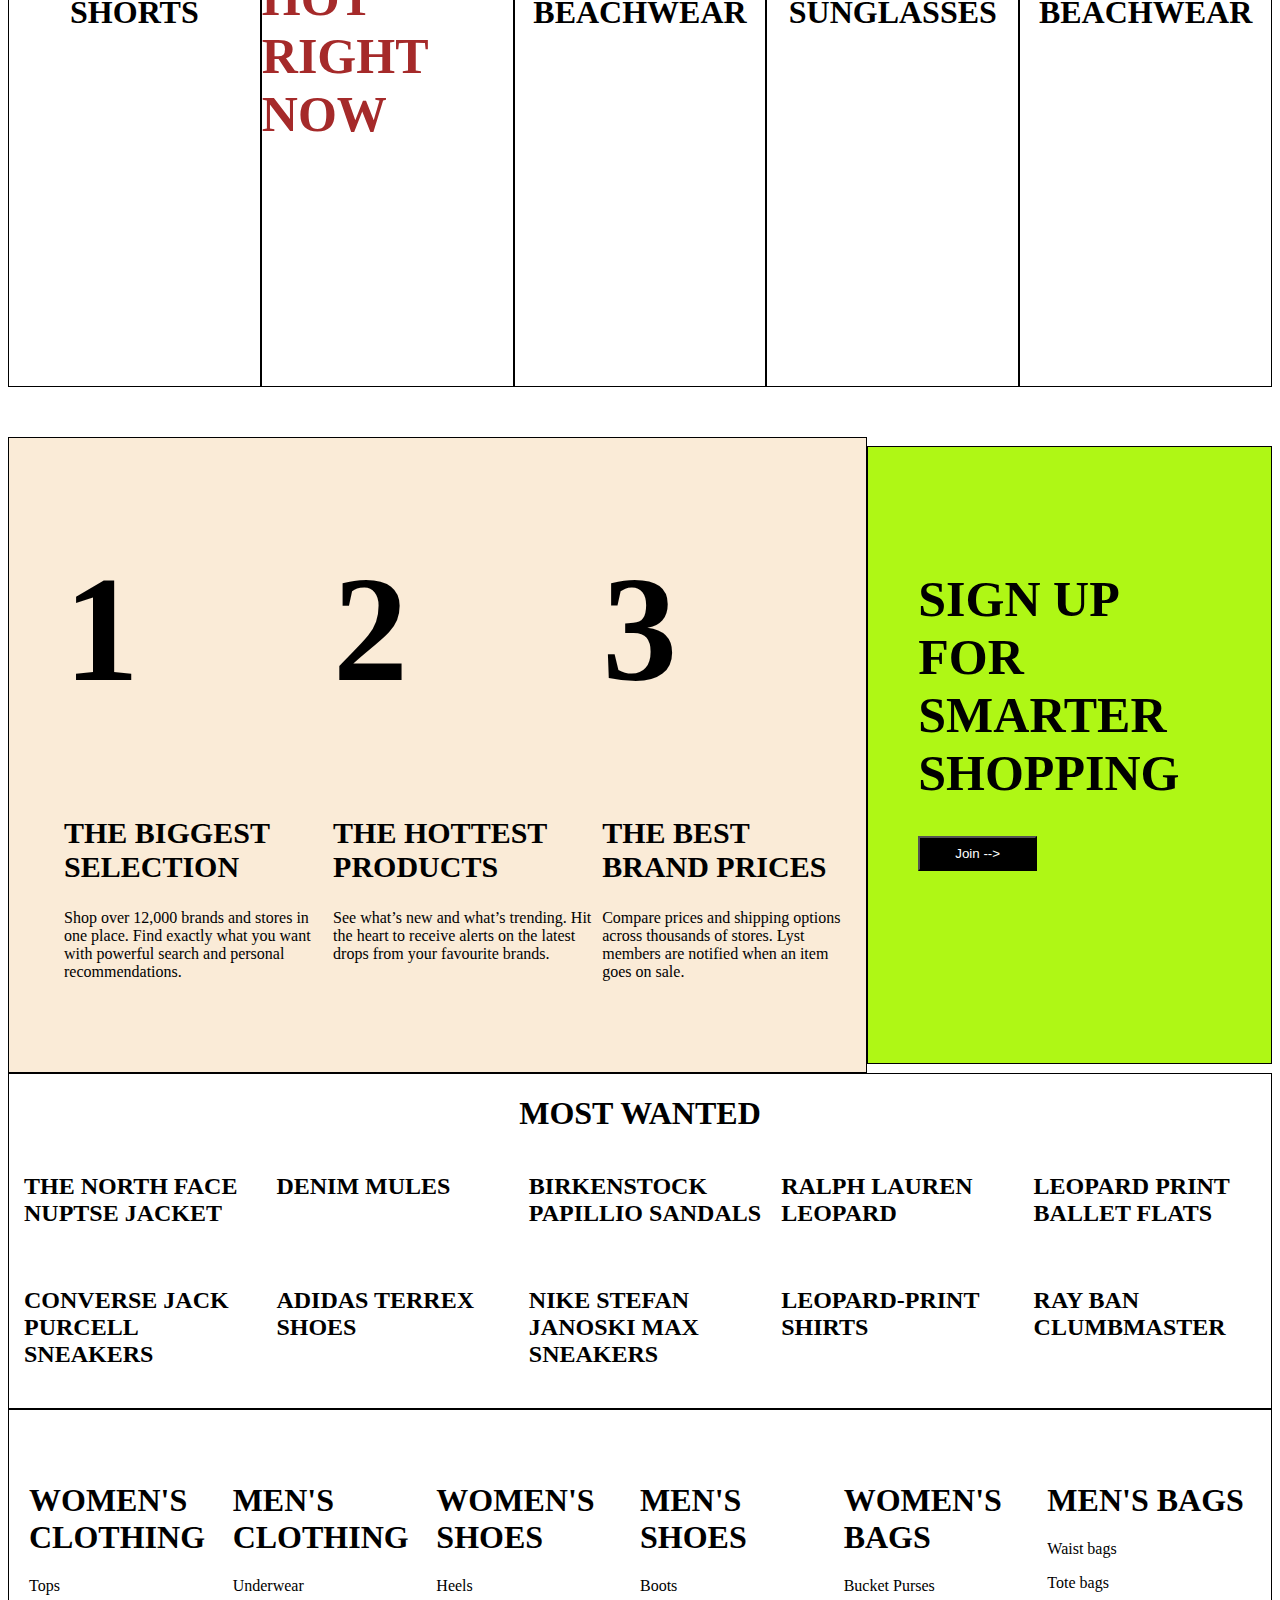
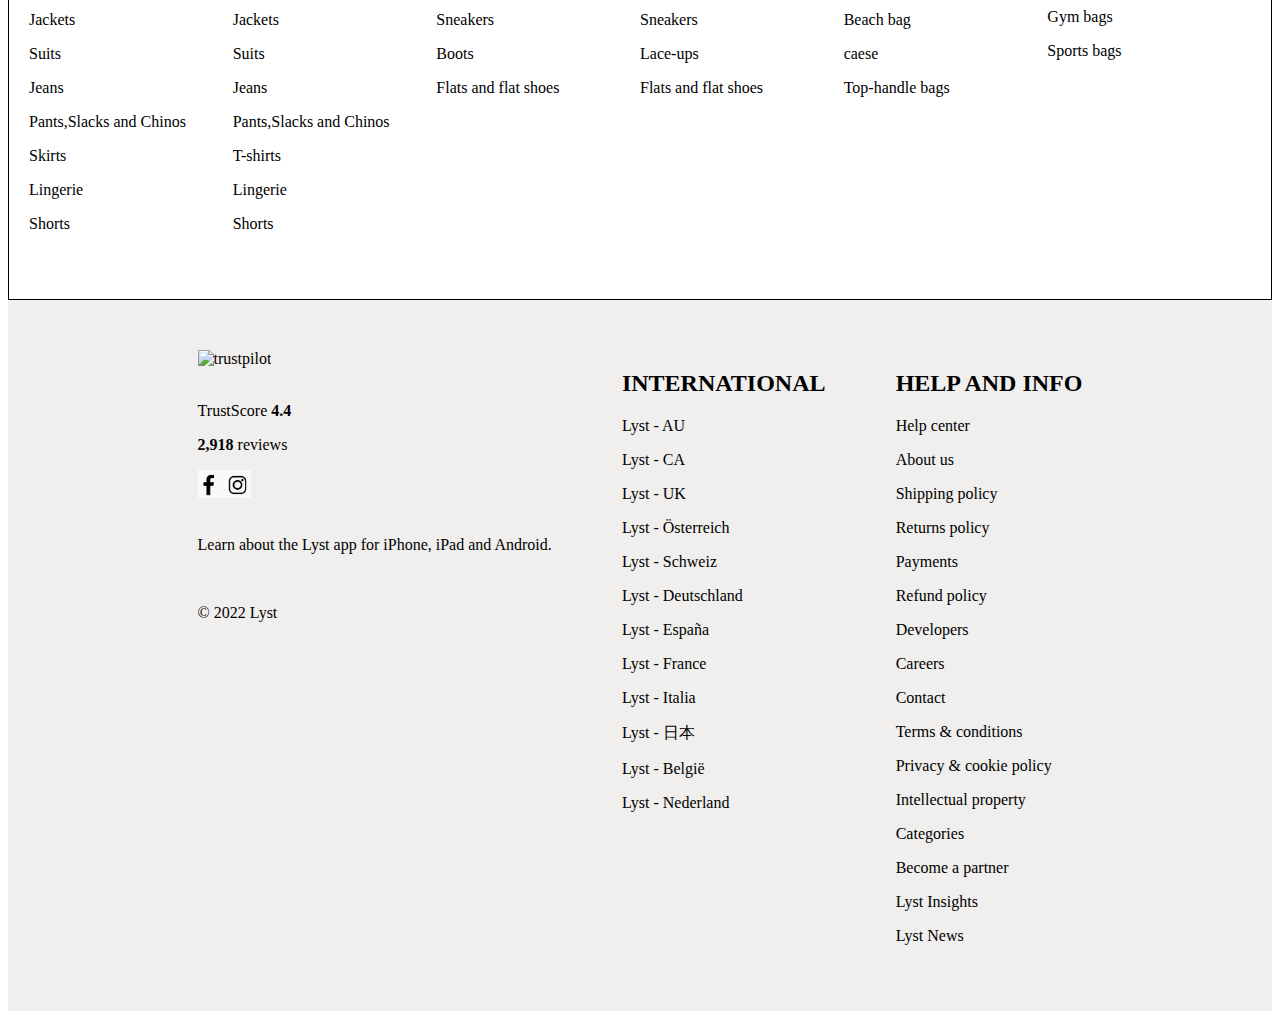
==== commit 4d37c761: "Day-4 done" ====
--- a/index.html
+++ b/index.html
@@ -6,7 +6,20 @@
     <meta http-equiv="X-UA-Compatible" content="IE=edge">
     <meta name="viewport" content="width=device-width, initial-scale=1.0">
     <title>Document</title>
+
+    <link rel="stylesheet" href="https://cdnjs.cloudflare.com/ajax/libs/OwlCarousel2/2.3.4/assets/owl.carousel.min.css"
+    integrity="sha512-tS3S5qG0BlhnQROyJXvNjeEM4UpMXHrQfTGmbQ1gKmelCxlSEBUaxhRBj/EFTzpbP4RVSrpEikbmdJobCvhE3g=="
+    crossorigin="anonymous" referrerpolicy="no-referrer" />
+
+   
+    <link rel="stylesheet"
+    href="https://cdnjs.cloudflare.com/ajax/libs/OwlCarousel2/2.3.4/assets/owl.theme.default.min.css"
+    integrity="sha512-sMXtMNL1zRzolHYKEujM2AqCLUR9F2C4/05cdbxjjLSRvMQIciEPCQZo++nk7go3BtSuK9kfa/s+a4f4i5pLkw=="
+    crossorigin="anonymous" referrerpolicy="no-referrer" />
+    
     <link rel="stylesheet" href="index.css">
+
+
 </head>
 
 <body>
@@ -39,7 +52,7 @@
 
             </div>
 
-            <input type="text" placeholder="search here">
+            <input oninput="search()" type="text" placeholder="search here">
         </nav>
 
     </header>
@@ -65,78 +78,88 @@
 
     </div>
 </a> 
-    <!--******************************* midddddddd ***************************************-->
+    <!-- ******************************* midddddddd *************************************** mid -->
+    <!-- 1st row********************************************** -->
     <a href="Products.html"> <div id="mid">
-        <div>
+        <div >
             <img src="https://cdna.lystit.com/cms/5_C90_EA_3_D_C641_4_C59_AEE_7_729_E7036_BCF_1_ea93f2a099.PNG" alt="">
             <h1>What to Wishlist Now</h1>
         </div>
 
-        <div>
+        <div  > 
             <img src="https://cdna.lystit.com/480/480/r/cms/f78e6396_e4f3_4c06_b8da_e9a03e5cd2e6_8a37c6d66c.png" alt="">
             <h1>Ahead of the Trend</h1>
         </div>
-        <div>
+        <div  >
             <img src="https://cdna.lystit.com/cms/791d5cce_14ec_4b7a_b6df_6cb35f1abf9c_0e299e3b12.png" alt="">
             <h1>Just Landed:LOEWE</h1>
         </div>
-        <div>
+        <div >
             <img src="https://cdna.lystit.com/cms/Q4_Nov_Lyst_Homepage_Top_Lyst_Banner_600x600_US_8d5732b497.jpg"
                 alt="">
             <h1>Strategic Buys</h1>
         </div>
-        <div> <img src="https://cdna.lystit.com/cms/ssense_600_x_600_woman_a1d11da9ce.jpg" alt="">
+
+
+<!-- 2nd row****************************************************** -->
+  
+    <div > 
+    <img src="https://cdna.lystit.com/cms/ssense_600_x_600_woman_a1d11da9ce.jpg" alt="">
             <h1>SSENSE STORE</h1>
         </div>
-        <div>
+        <div  >
             <img src="https://cdna.lystit.com/cms/600x600_Boden_7_Nov_6e206863ac.jpg" alt="">
             <h1>MADISON STORE</h1>
         </div>
-        <div>
+        <div >
             <img src="https://cdna.lystit.com/cms/madison_beverly_hills_lyst_63f59bd7db.jpg" alt="">
             <h1>GALVAN LONDON DRESSES FOR WOMEN</h1>
         </div>
-        <div>
+        <div  >
             <img src="https://cdna.lystit.com/cms/b64f1667_734e_4565_ada8_f8fd0a6fefc9_0fac2b73d5.png" alt="">
             <h1>THE HOTTEST PRODUCTS</h1>
         </div>
     </div>
 </a>
-    <!--  *****************mid below********************************-->
-
-    <a href="Products.html">   <div id="mid-below">
-        <div>
+     <!-- *****************mid below********************************id="mid-below" -->
+     <!-- 1st row******************************** -->
+
+    <a href="Products.html">   <div  class="owl-carousel owl-theme" >
+        <div class="item">
             <h1 class="bold">
                 BREAKOUT <br>
                 BRANDS
             </h1>
         </div>
 
-        <div>
+        <div class="item">
             <h1> OFF-WHITE VIRGIL ABLOH</h1>
             <img src="https://cdna.lystit.com/cms/designer_rail_off_white_co_virgil_abloh_d8c6b37a9f.jpeg" alt="">
 
         </div>
-        <div>
+        <div class="item">
             <h1>GUCCI</h1>
             <img src="https://cdna.lystit.com/cms/designer_rail_gucci_eca9e74796.jpg" alt="">
 
         </div>
 
-        <div>
+        <div class="item">
             <h1>PATOU</h1>
             <img src="https://cdna.lystit.com/cms/My_Post_81_76121ffa01.jpg" alt="">
 
         </div>
 
-        <div>
+        <div class="item">
             <h1>SAINT LAURENT</h1>
             <img src="https://cdna.lystit.com/cms/designer_rail_dolce_gabbana_bcb7049bb0.jpeg" alt="">
 
         </div>
-
-
-        <div>
+        </div>
+<!-- 2nd row*********************************************************** -->
+
+<div  class="owl-carousel owl-theme" >
+
+        <div class="item">
             <h1>
 
                 ROBERTA RABBIT NIGHTWEAR</h1>
@@ -145,38 +168,43 @@
         </div>
 
 
-        <div>
+        <div class="item">
             <h1>GALVAN LONDON DRESSES</h1>
             <img src="https://cdna.lystit.com/cms/galvan_dress_cb31d2b319.jpg" alt="">
 
         </div>
-        <div>
+        <div class="item">
             <h1 class="bold">
                 TRENDING <br>
                 NOW
             </h1>
         </div>
 
-        <div>
+        <div class="item">
             <h1>ETON SHIRTS FOR MEN</h1>
             <img src="https://cdna.lystit.com/cms/eton_sweden_shirt_da4fff6982.jpg" alt="">
 
         </div>
 
-        <div>
+        <div class="item">
             <h1> LANVIN T-SHIRTS</h1>
             <img src="https://cdna.lystit.com/cms/lanvin_shirt_8ae9c5a0a3.jpg" alt="">
 
         </div>
 
-
-        <div>
+    </div>
+    <!-- 3rd row******************************************** -->
+     
+    
+<div  class="owl-carousel owl-theme" >
+
+    <div class="item">
             <h1>BONOBOS SHORTS</h1>
             <img src="https://cdna.lystit.com/cms/bonobos_shorts_6a3e83ea91.jpg" alt="">
 
         </div>
 
-        <div>
+        <div class="item">
             <h1 class="bold">
                 HOT RIGHT <br>
                 NOW
@@ -185,7 +213,7 @@
 
 
 
-        <div>
+        <div class="item">
             <h1> BALENCIAGA BEACHWEAR </h1>
             <img src="https://cdna.lystit.com/cms/balenciaga_swimwear_a06622c701.jpg" alt="">
 
@@ -193,7 +221,7 @@
 
 
 
-        <div>
+        <div class="item">
             <h1> CHIMI SUNGLASSES
             </h1>
             <img src="https://cdna.lystit.com/cms/chimi_sunglasses_1629b146e4.jpg" alt="">
@@ -201,18 +229,19 @@
         </div>
 
 
-        <div>
+        <div class="item"> 
             <h1>JOHNNY WAS BEACHWEAR </h1>
             <img src="https://cdna.lystit.com/cms/johnny_was_beachwear_812a36ae2c.jpg" alt="">
 
         </div>
+    </div>
         <!-- 
         <div>
 
             <h1></h1>
             <img src="" alt="">
         </div> -->
-    </div>
+    
     </a>
 
 
@@ -351,7 +380,7 @@
 
     </div>
 </a> 
-<a href="Products.html">
+
 <div id="main-footer">
     <div id="footer">
 
@@ -412,7 +441,40 @@
         </div>
     </div>
 </div>
-</a>
+
+
+<!-- **********************sliding show*************************** -->
+
+
+<script src="https://cdnjs.cloudflare.com/ajax/libs/jquery/3.6.1/jquery.min.js"
+integrity="sha512-aVKKRRi/Q/YV+4mjoKBsE4x3H+BkegoM/em46NNlCqNTmUYADjBbeNefNxYV7giUp0VxICtqdrbqU7iVaeZNXA=="
+crossorigin="anonymous" referrerpolicy="no-referrer"></script>
+
+<script src="https://cdnjs.cloudflare.com/ajax/libs/OwlCarousel2/2.3.4/owl.carousel.min.js"
+integrity="sha512-bPs7Ae6pVvhOSiIcyUClR7/q2OAsRiovw4vAkX+zJbw3ShAeeqezq50RIIcIURq7Oa20rW2n2q+fyXBNcU9lrw=="
+crossorigin="anonymous" referrerpolicy="no-referrer"></script>
+
+<script type="text/javascript">
+    $('.owl-carousel').owlCarousel({
+        loop: true,
+        margin: 10,
+        nav: false,
+        autoplay: true,
+        autoplayTimeout: 2000,
+        dots: false,
+        responsive: {
+            0: {
+                items: 1
+            },
+            600: {
+                items: 3
+            },
+            1000: {
+                items: 5
+            }
+        }
+    })
+</script>
 </body>
 
 </html>
--- a/index.css
+++ b/index.css
@@ -95,32 +95,57 @@
     margin-top: 40px;
 }
 
-#mid>div>img {
-    width: 100%;
-}
-
-#mid-below {
+#mid>div> img {
+    width: 100%;
+}
+
+/* #mid-below {
     display: grid;
     grid-template-columns: repeat(5, 1fr);
     grid-template-rows: auto;
     gap: 2px 0px;
     margin-top: 100px;
+} */
+.owl-carousel{
+    display: grid;
+    grid-template-columns: repeat(5, 1fr);
+    grid-template-rows: auto;
+    gap: 2px 0px;
+    margin-top: 50px;
+   
+   
 }
 
 #mid>div {
     box-shadow: rgba(255, 255, 255, 0.2) 0px 0px 0px 1px inset, rgba(0, 0, 0, 0.9) 0px 0px 0px 1px;
-}
-
+   
+    
+
+}
+#mid>div:hover{
+    transform: scale(1.1);
+    z-index: 1;
+}
+/* 
 #mid-below>div>img {
     width: 100%;
-}
-
+} */
+/* 
 #mid-below>div {
     text-align: center;
-    /* box-shadow: rgba(255, 255, 255, 0.2) 0px 0px 0px 1px inset, rgba(0, 0, 0, 0.9) 0px 0px 0px 1px; */
-    border: 1px solid black;
-}
-
+    
+    border: 1px solid black;
+} */
+.item img{
+    width: 100%;
+}
+.item{
+    text-align: center;
+    
+    border: 1px solid black;
+    height: 50vh;
+    /* margin: auto; */
+}
 .bold {
     font-weight: bolder;
     font-size: 50px;
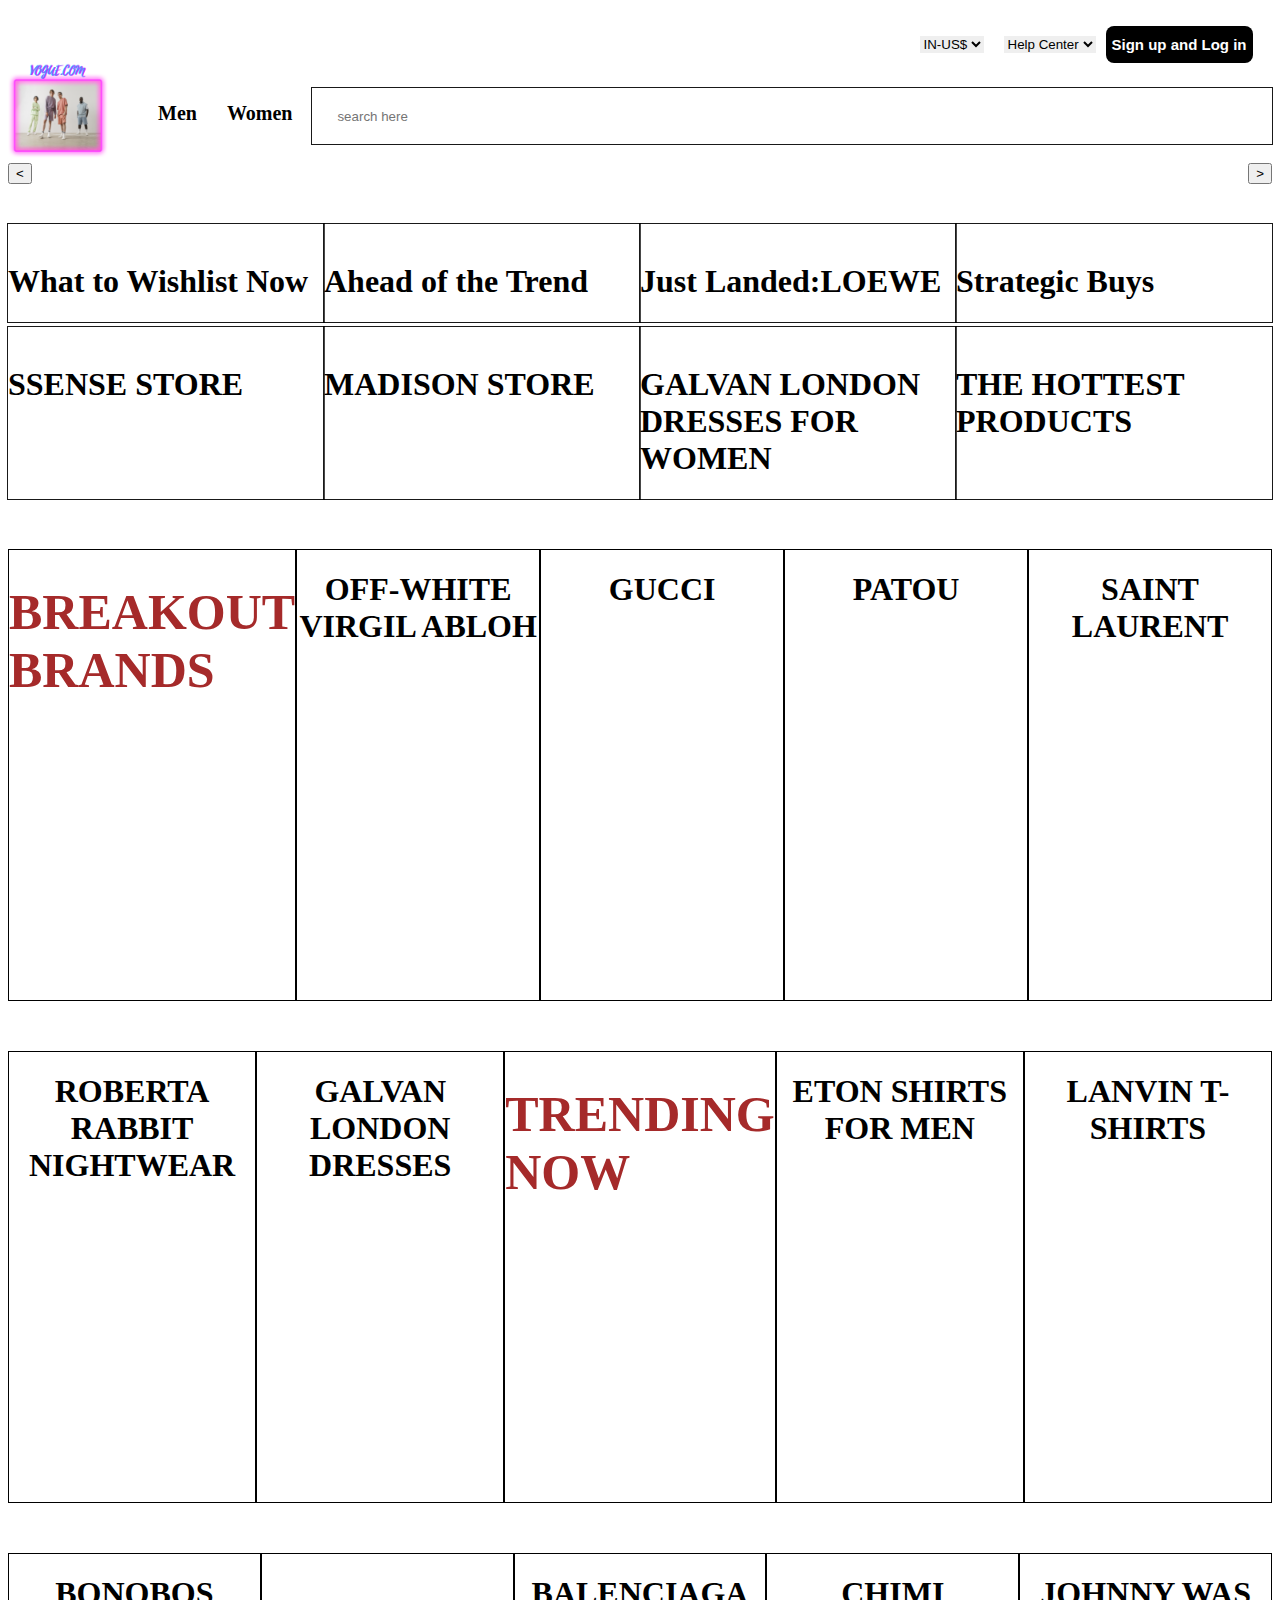
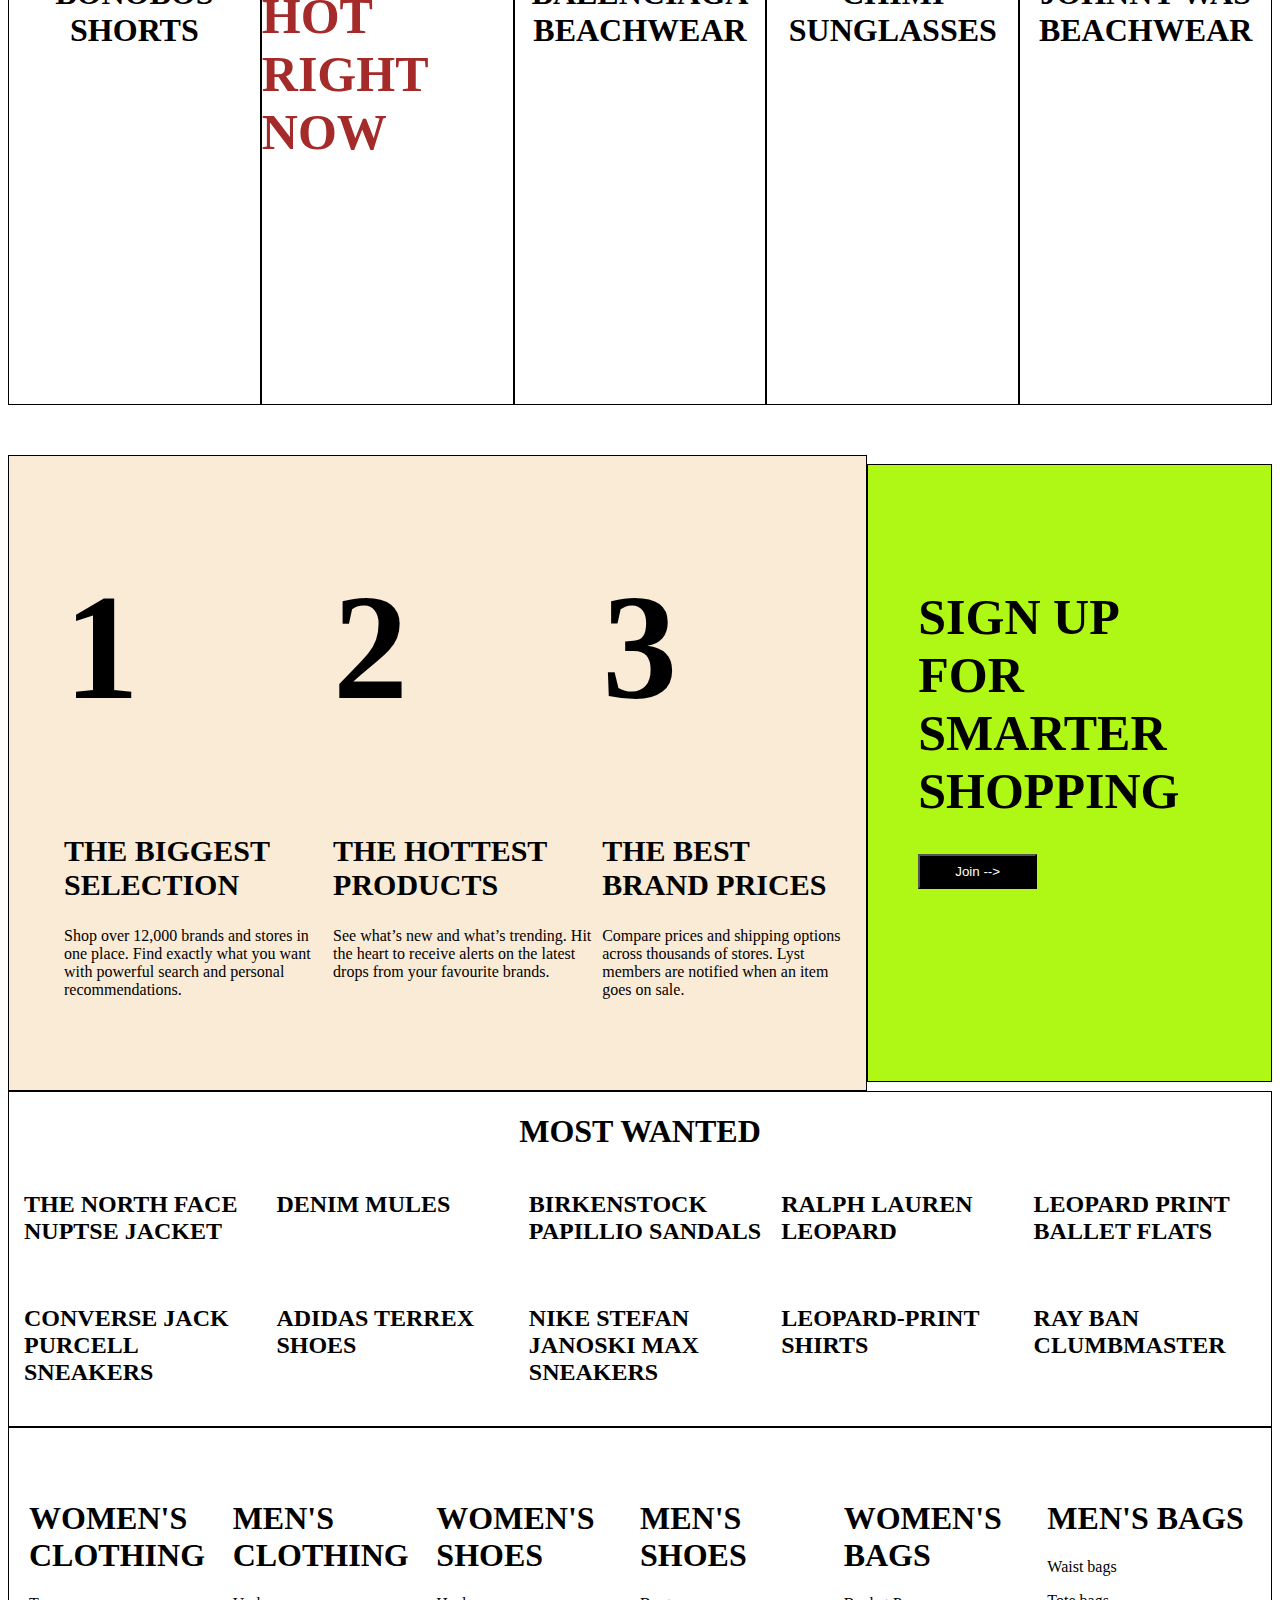
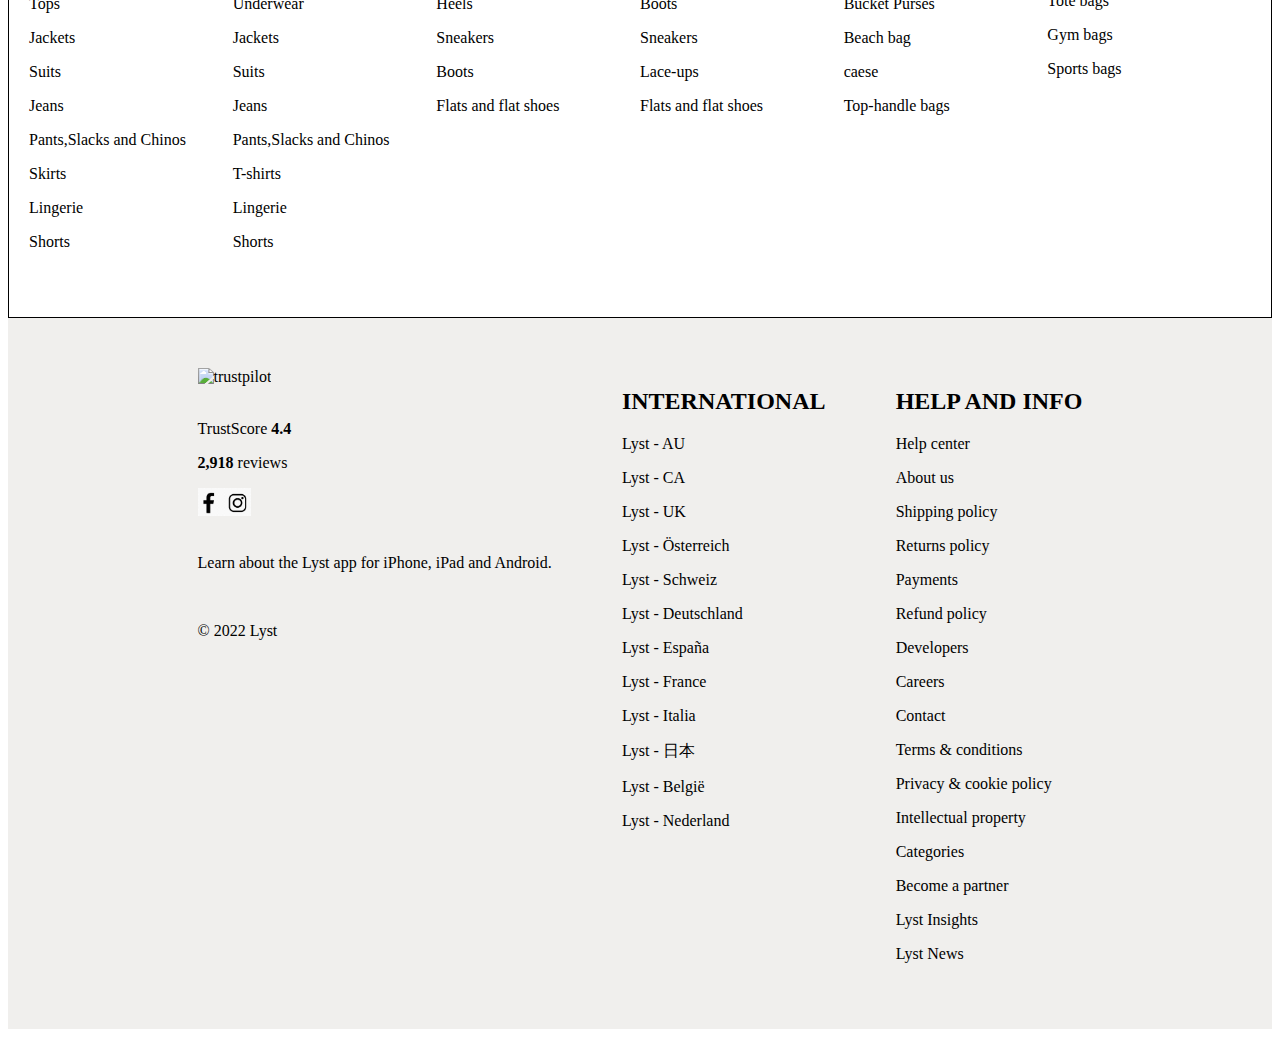
==== commit 3f8615e5: "Merge pull request #12 from MrVivek30/Day-5" ====
--- a/index.html
+++ b/index.html
@@ -23,6 +23,10 @@
 </head>
 
 <body>
+ <!-- target -->
+ <div>
+    <img src="" alt="">
+</div>
 
     <!--***************************************** login and sign top**************************** -->
     <div id="top">
